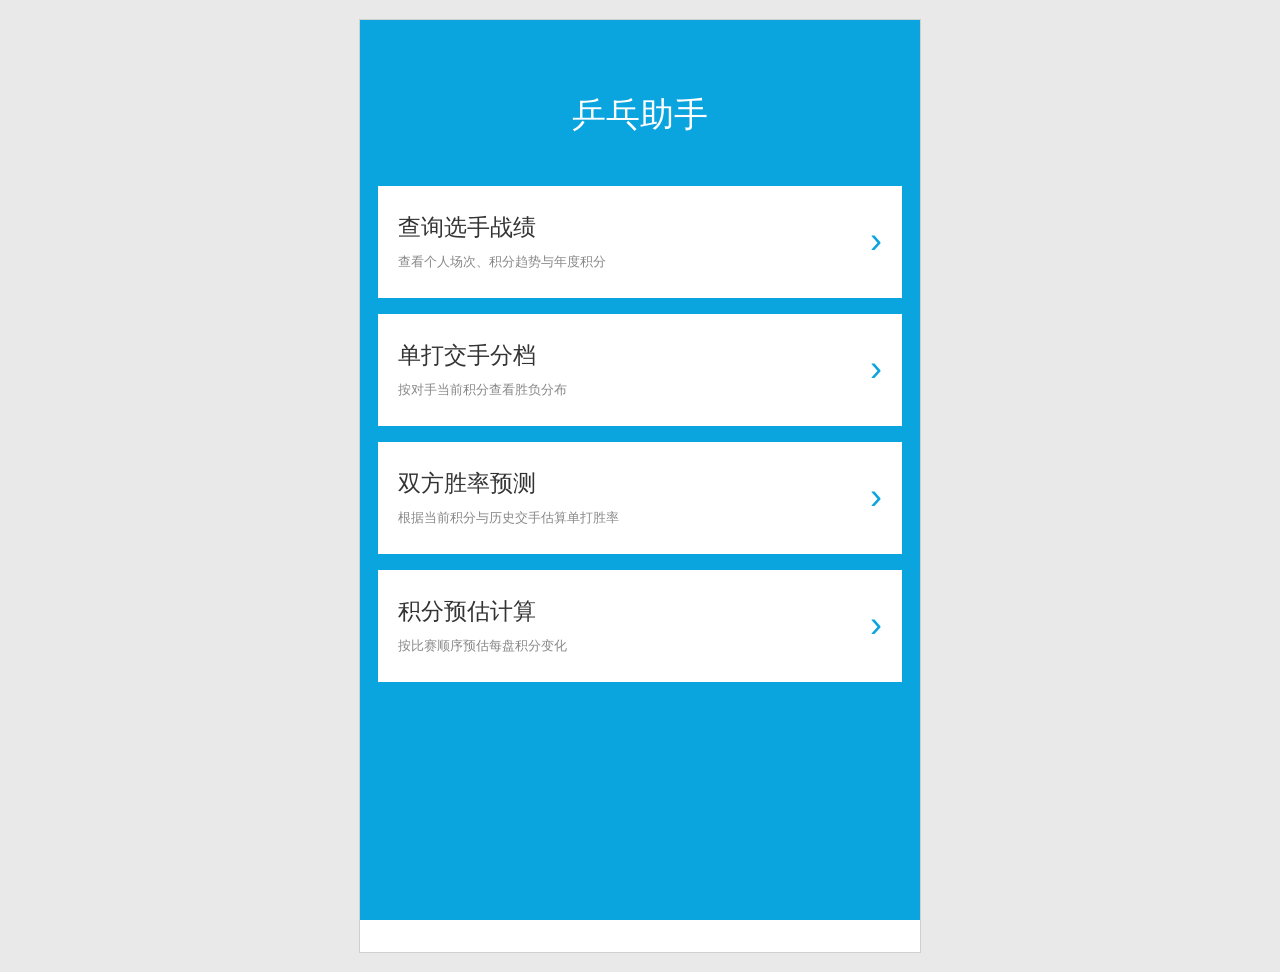
==== index.html @ 344265ad "init" ====
<!doctype html>
<html lang="zh-CN">
  <head>
    <meta charset="UTF-8" />
    <meta name="viewport" content="width=device-width, initial-scale=1.0" />
    <meta name="description" content="乒乓球选手战绩、年度积分与双方胜率查询" />
    <meta name="theme-color" content="#0aa4df" />
    <meta name="format-detection" content="telephone=no" />
    <meta name="mobile-web-app-capable" content="yes" />
    <meta name="apple-mobile-web-app-capable" content="yes" />
    <meta name="apple-mobile-web-app-status-bar-style" content="default" />
    <link rel="manifest" href="./manifest.webmanifest" />
    <title>乒乓助手</title>
    <script type="module" crossorigin src="./assets/index-CXlb_QLP.js"></script>
    <link rel="stylesheet" crossorigin href="./assets/index-BtGD8iwf.css">
  </head>
  <body>
    <div id="app"></div>
  </body>
</html>
---- assets/index-BtGD8iwf.css ----
:root{font-family:Arial,Microsoft YaHei,sans-serif;color:#555;background:#e9e9e9;font-synthesis:none;--blue: #0aa4df;--line: #c9c9c9;--safe-top: env(safe-area-inset-top, 0px);--safe-bottom: env(safe-area-inset-bottom, 0px)}*{box-sizing:border-box}html{-webkit-text-size-adjust:100%}body{margin:0;min-width:320px;min-height:100dvh;background:#e9e9e9}button,input{font:inherit}button{cursor:pointer;touch-action:manipulation}main{width:min(560px,100%);min-height:100dvh;margin:0 auto;padding-bottom:calc(32px + var(--safe-bottom));background:#fff}.hero{padding:calc(18px + var(--safe-top)) 18px 24px;color:#fff;background:var(--blue)}h1{margin:20px 0 26px;font-size:32px;text-align:center}.home-screen{min-height:100dvh;padding:calc(54px + var(--safe-top)) 18px 40px;color:#fff;background:var(--blue)}.home-screen h1{margin:18px 0 48px;font-size:34px}.home-entry{position:relative;width:100%;min-height:112px;margin-bottom:16px;padding:22px 50px 22px 20px;border:0;color:#555;background:#fff;text-align:left}.home-entry strong{display:block;color:#333;font-size:23px}.home-entry span{display:block;margin-top:9px;color:#888;font-size:13px;line-height:1.5}.home-entry i{position:absolute;top:50%;right:20px;color:var(--blue);font-size:36px;font-style:normal;transform:translateY(-52%)}.function-hero{position:relative}.function-hero h1{margin-top:24px}.back-home{position:absolute;top:calc(12px + var(--safe-top));left:10px;min-height:38px;padding:0 8px;border:0;color:#fff;background:transparent;font-size:14px}.versus-hero{padding-bottom:22px;text-align:center}.versus-hero h1{margin-bottom:8px}.versus-hero p{margin:0;font-size:13px}.search{margin-top:0}.search-row{display:grid;grid-template-columns:minmax(0,1fr) 74px}.search input,.search button{min-height:48px;border:0;border-radius:0}.search input{width:100%;min-width:0;padding:0 14px;outline:0;color:#444;background:#fff;font-size:16px}.search button{color:var(--blue);background:#eee;font-weight:700}.search button:disabled,.pager button:disabled{opacity:.5}.error{margin:10px 0 0;padding:8px;color:#9d2d2d;background:#fff;font-size:13px}.candidates,.records,.loading-card,.warning,.candidates-empty{margin:16px 12px 0}.section-head{display:flex;align-items:center;justify-content:space-between;min-height:42px}.section-head h2{margin:0;color:#555;font-size:20px;font-weight:500}.section-head>span{color:#777;font-size:12px}.candidate-grid{border-top:1px solid var(--line)}.candidate{width:100%;min-height:76px;padding:9px 4px;border:0;border-bottom:1px solid var(--line);color:#555;background:#fff;display:grid;grid-template-columns:auto minmax(0,1fr) auto;align-items:center;gap:10px;text-align:left}.candidate:active{background:#f0f0f0}.avatar,.profile-avatar{position:relative;display:grid;place-items:center;overflow:hidden;border-radius:50%;color:#fff;background:#8fd5ef;font-weight:700}.avatar{width:48px;height:48px}.avatar img,.profile-avatar img{position:absolute;top:0;right:0;bottom:0;left:0;width:100%;height:100%;object-fit:cover}.candidate-info{min-width:0;display:grid;gap:3px}.candidate-info strong{overflow:hidden;color:#333;font-size:16px;text-overflow:ellipsis;white-space:nowrap}.candidate-info small{overflow:hidden;color:#888;font-size:11px;text-overflow:ellipsis;white-space:nowrap}.candidate-score{color:var(--blue);font-size:18px;font-weight:700;text-align:right}.candidate-score small{display:block;color:#999;font-size:10px;font-weight:400}.candidate-tip,.warning{padding:10px;color:#8b6914;background:#fff6d8;font-size:12px;line-height:1.6}.versus-selectors{margin:16px 12px 0}.versus-side{margin-bottom:15px;border:1px solid var(--line)}.versus-side-title{min-height:40px;padding:0 11px;border-bottom:1px solid var(--line);display:flex;align-items:center;justify-content:space-between;background:#eee}.versus-side-title b{color:#555;font-size:14px}.versus-side-title button{padding:5px;border:0;color:var(--blue);background:transparent;font-size:12px}.versus-search{padding:11px}.selected-player{min-height:76px;padding:10px 12px;display:flex;align-items:center;gap:12px}.selected-player>span:last-child{min-width:0;display:grid;gap:5px}.selected-player strong{overflow:hidden;color:#333;font-size:18px;text-overflow:ellipsis;white-space:nowrap}.selected-player small{color:#888;font-size:12px}.compact-candidates{max-height:310px;overflow-y:auto;border-top:1px solid var(--line)}.compact-candidates .candidate:last-child{border-bottom:0}.versus-error{margin:0 0 15px}.prediction{margin:16px 12px 0}.prediction-title{display:flex;align-items:center;justify-content:space-between}.prediction-title h2{margin:0;color:#444;font-size:22px;font-weight:500}.prediction-easter-trigger{margin:0;padding:0;border:0;color:#444;background:transparent;font-size:22px;font-weight:500;text-align:left}.prediction-title span{color:#888;font-size:12px}.probability-names{margin-top:20px;display:grid;grid-template-columns:1fr 42px 1fr;align-items:center;text-align:center}.probability-names strong{overflow:hidden;color:#444;font-size:17px;text-overflow:ellipsis;white-space:nowrap}.probability-names b{color:#999;font-size:12px}.probability-values{margin-top:8px;display:flex;justify-content:space-between}.probability-values strong{color:var(--blue);font-size:38px}.probability-values strong:last-child{color:#777}.probability-bar{height:12px;overflow:hidden;background:#999}.probability-bar i{display:block;height:100%;background:var(--blue)}.prediction>h3{margin:27px 0 8px;color:#555;font-size:18px;font-weight:500}.prediction-steps{border-top:1px solid var(--line)}.prediction-steps>div{min-height:43px;padding:7px 5px;border-bottom:1px solid var(--line);display:flex;align-items:center;justify-content:space-between;gap:10px}.prediction-steps span{color:#666;font-size:13px}.prediction-steps b{color:#444;font-size:13px;text-align:right}.prediction-steps .prediction-match-step{align-items:center}.match-ratios{flex:none;display:grid;grid-template-columns:repeat(2,minmax(76px,1fr));gap:6px}.prediction-steps .match-ratios>span{min-width:0;padding:6px 8px;border-left:3px solid var(--blue);display:grid;grid-template-columns:auto 1fr;align-items:center;gap:7px;background:#eef8fc}.prediction-steps .match-ratios small{color:#777;font-size:10px;white-space:nowrap}.prediction-steps .match-ratios b{color:#087fab;font-size:15px;font-variant-numeric:tabular-nums;white-space:nowrap}.prediction-steps .prediction-final{background:#e7f6fc}.prediction-steps .prediction-final span,.prediction-steps .prediction-final b{color:#087fab;font-size:15px}.dragon-prediction-note{margin:0;padding:15px 12px;border:1px solid var(--line);color:#555;background:#f5f5f5;font-size:14px;line-height:1.7}.prediction-formula{margin:12px 0 0;padding:11px 7px;color:#fff;background:var(--blue);text-align:center;font-size:12px;line-height:1.6}.prediction-note{margin:8px 0 0;color:#888;font-size:11px;line-height:1.7}.direct-head{margin-top:25px}.versus-table th:nth-child(1),.versus-table td:nth-child(1){width:10%}.versus-table th:nth-child(2),.versus-table td:nth-child(2){width:22%}.versus-table th:nth-child(3),.versus-table td:nth-child(3){width:22%}.versus-table th:nth-child(4),.versus-table td:nth-child(4){width:15%}.versus-table th:nth-child(5),.versus-table td:nth-child(5){width:31%}.versus-table .winner{color:var(--blue);font-weight:700}.continue-button{width:100%;min-height:44px;margin-top:10px;border:0;color:#fff;background:var(--blue);font-weight:700}.loading-card{display:flex;align-items:center;gap:12px;padding:14px;border:1px solid var(--line);background:#fff}.loading-card p{margin:4px 0 0;color:#888;font-size:12px}.resume-card{margin:14px 12px 0;padding:12px;border:1px solid #efc360;display:flex;align-items:center;justify-content:space-between;gap:12px;background:#fff8df}.resume-card strong{color:#66501b;font-size:14px}.resume-card p{margin:4px 0 0;color:#8a743d;font-size:11px}.resume-card button{flex:none;min-height:40px;padding:0 14px;border:0;color:#fff;background:var(--blue);font-weight:700}.ball{flex:none;width:24px;height:24px;border-radius:50%;background:var(--blue);animation:pulse .8s infinite alternate}@keyframes pulse{to{opacity:.35;transform:scale(.72)}}.summary{color:#fff;background:var(--blue)}.player{padding:26px 16px 18px;text-align:center}.profile-avatar{width:116px;height:116px;margin:0 auto 16px;border:9px solid #fff;font-size:30px}.player h2{margin:0;font-size:32px}.player h2 small{margin-left:7px;font-size:15px;font-weight:500}.player p{margin:5px 0 0;font-size:12px}.score-overview{padding:12px 4px 20px;display:grid;grid-template-columns:repeat(3,1fr)}.score-overview>div,.score-overview>button{min-width:0;min-height:78px;padding:5px;border:0;border-right:1px solid rgba(255,255,255,.85);color:#fff;background:transparent;text-align:center}.score-overview>:last-child{border-right:0}.score-overview span{display:block;font-size:14px;font-weight:700}.score-overview strong{display:block;margin-top:9px;font-size:clamp(30px,9vw,42px);line-height:1}.annual-score i{display:inline-grid;place-items:center;width:18px;height:18px;border-radius:50%;color:var(--blue);background:#fff;font-size:12px;font-style:normal}.scope-bar{padding:10px 14px;border-top:1px solid rgba(255,255,255,.5);display:flex;align-items:center;justify-content:space-between}.scope-bar>span{font-weight:700}.scope-tabs{display:flex;border:1px solid #fff}.scope-tabs button{min-height:34px;padding:0 17px;border:0;color:#fff;background:transparent;font-size:13px}.scope-tabs button.active{color:var(--blue);background:#fff}.stats-head,.stats-row{margin:0 12px;display:grid;grid-template-columns:1.2fr repeat(3,1fr);align-items:center;text-align:center}.stats-head{min-height:34px;border-bottom:1px solid rgba(255,255,255,.55);font-size:12px}.stats-row{min-height:52px;border-bottom:1px solid rgba(255,255,255,.35)}.stats-row strong{text-align:left;font-size:15px}.stats-row b{font-size:22px}.positive,.negative{color:inherit}.score-trend{margin:14px 12px 0;padding:12px 8px 4px;color:#666;background:#fff}.trend-heading{display:flex;align-items:baseline;justify-content:space-between;gap:8px;padding:0 4px 3px}.trend-heading h3{margin:0;overflow:hidden;color:#666;font-size:15px;font-weight:500;text-overflow:ellipsis;white-space:nowrap}.trend-heading span{flex:none;color:#999;font-size:9px}.score-trend svg{display:block;width:100%;height:auto;overflow:visible}.trend-grid line{stroke:#d4d4d4;stroke-width:1}.trend-grid text,.trend-dates text{fill:#777;font-size:8px}.trend-axis,.trend-dates line{stroke:#888;stroke-width:1}.trend-line{fill:none;stroke:#079ddd;stroke-width:2.2;stroke-linecap:round;stroke-linejoin:round}.trend-mark circle{fill:#079ddd}.trend-mark text{fill:#079ddd;font-size:10px}.trend-mark.current text{font-size:11px}.updated-at{margin:0;padding:16px 8px 12px;text-align:center;font-size:12px}.dialog-backdrop{position:fixed;top:0;right:0;bottom:0;left:0;z-index:20;padding:18px;display:grid;place-items:center;background:#0000007a}.annual-dialog{position:relative;width:min(430px,100%);max-height:85dvh;overflow:auto;padding:22px 18px;color:#555;background:#fff}.dialog-close{position:absolute;top:8px;right:10px;width:34px;height:34px;border:0;color:#777;background:transparent;font-size:28px}.annual-dialog h2{margin:0 0 14px;color:#333;font-size:22px}.annual-formula{padding:13px 8px;color:#fff;background:var(--blue);text-align:center;font-size:14px;font-weight:700}.formula-grid{border-top:1px solid var(--line);display:grid;grid-template-columns:1fr auto}.formula-grid span,.formula-grid b,.formula-grid strong{padding:10px 6px;border-bottom:1px solid var(--line)}.formula-grid b,.formula-grid strong{min-width:80px;color:#333;text-align:right}.formula-grid strong{color:var(--blue);font-size:20px}.metric-help{padding:10px 6px;border:0;border-bottom:1px solid var(--line);color:#555;background:transparent;text-align:left}.metric-help i{display:inline-grid;place-items:center;width:18px;height:18px;margin-left:3px;border-radius:50%;color:#fff;background:var(--blue);font-size:12px;font-style:normal;font-weight:700}.dialog-back{margin:-4px 0 12px;padding:4px 0;border:0;color:var(--blue);background:transparent;font-size:13px}.detail-equation{margin:0 0 14px;padding:12px;color:#555;background:#eef8fc;text-align:center;font-size:20px;font-variant-numeric:tabular-nums}.detail-equation strong{color:var(--blue);font-size:26px}.detail-intro{margin:0 0 14px;color:#666;font-size:13px;line-height:1.7}.detail-intro span{display:block}.annual-record-table{margin-top:8px}.annual-record-table th,.annual-record-table td{height:38px}.peak-event-table th:nth-child(1),.peak-event-table td:nth-child(1){width:9%}.peak-event-table th:nth-child(2),.peak-event-table td:nth-child(2){width:17%}.peak-event-table th:nth-child(3),.peak-event-table td:nth-child(3){width:25%}.peak-event-table th:nth-child(4),.peak-event-table td:nth-child(4){width:12%}.peak-event-table th:nth-child(5),.peak-event-table td:nth-child(5){width:14%}.peak-event-table th:nth-child(6),.peak-event-table td:nth-child(6){width:23%}.peak-event-table td small{display:block;color:var(--blue);font-size:9px;font-weight:700}.peak-event-table .peak-score-row{background:#dff4fc}.peak-event-table .peak-score-row td{color:#087fae;font-weight:700}.deduction-axis{width:100%;margin:4px 0 15px;padding:10px 5px 7px;background:#f5f5f5}.deduction-values{display:grid;grid-template-columns:repeat(7,1fr);gap:2px;color:#777;text-align:center;font-size:10px;font-variant-numeric:tabular-nums}.deduction-values span{padding:3px 0;border-radius:10px}.deduction-values span.active{color:#fff;background:var(--blue);font-weight:700}.deduction-track{height:18px;margin:4px 2px 0;border-top:2px solid #888;display:flex;justify-content:space-between}.deduction-track i{width:1px;height:10px;margin-top:-2px;background:#888}.deduction-labels{margin:-5px 0 0;display:flex;justify-content:space-between;color:#666;font-size:9px;font-variant-numeric:tabular-nums}.deduction-axis>small{display:block;margin-top:2px;color:#999;text-align:right;font-size:9px}.annual-note{margin:12px 0 0;color:#777;font-size:12px;line-height:1.7}.records{margin-top:0;padding-top:14px}.calculator-hero,.tier-hero{text-align:center}.tier-hero p{margin:0 0 14px;font-size:13px}.tier-profile{margin:14px 12px 0;padding:10px;display:flex;align-items:center;justify-content:space-between;gap:10px;background:#fff;border:1px solid var(--line)}.tier-profile .selected-player{flex:1;min-width:0}.tier-profile>button{padding:8px 10px;border:0;color:var(--blue);background:transparent;font-weight:700}.tier-loading{margin-top:12px}.tier-error{margin:12px}.tier-results{margin:14px 12px 0}.tier-toolbar{padding:10px 12px;display:flex;align-items:center;justify-content:space-between;color:#666;background:#fff;border:1px solid var(--line);font-size:12px}.tier-toolbar button{min-height:36px;padding:0 14px;border:0;color:#fff;background:var(--blue);font-weight:700}.tier-toolbar button:disabled{opacity:.5}.tier-legend{padding:9px 0;display:flex;gap:6px;color:#666;font-size:10px}.tier-legend span{padding:4px 7px;border-radius:2px}.tier-legend .red,.tier-opponent.red{color:#9c0006;background:#f4cccc}.tier-legend .yellow,.tier-opponent.yellow{color:#7f6000;background:#fff2cc}.tier-legend .green,.tier-opponent.green{color:#274e13;background:#d9ead3}.tier-band{margin-bottom:8px;border:1px solid var(--line);background:#fff}.tier-band-title{min-height:36px;padding:0 10px;display:flex;align-items:center;justify-content:space-between;color:#fff;background:#1f4e78;font-size:12px}.tier-band-title span{opacity:.8;font-size:10px}.tier-opponents{padding:6px;display:grid;grid-template-columns:repeat(3,minmax(0,1fr));gap:4px}.tier-opponent{min-width:0;padding:7px 2px;overflow:hidden;font-size:clamp(8px,2.25vw,10px);letter-spacing:-.2px;text-align:center;text-overflow:ellipsis;white-space:nowrap}.tier-opponent b{margin-left:2px}.tier-empty{padding:10px;color:#bbb;text-align:center}.calculator-hero h1{margin-bottom:8px}.calculator-hero p{margin:0;font-size:13px}.calculator-form{margin:16px 12px 0}.calculator-inputs{display:grid;grid-template-columns:108px minmax(0,1fr);gap:10px;align-items:start}.calculator-self,.calculator-opponents{border:1px solid var(--line);background:#fff}.calculator-self{display:grid}.calculator-self span,.calculator-list-head{min-height:40px;padding:0 9px;display:flex;align-items:center;color:#666;background:#ddd;font-size:12px;font-weight:700}.calculator-self input{width:100%;min-width:0;height:48px;padding:0 8px;border:0;color:#555;background:#fff;font-size:14px;text-align:center;outline:none}.calculator-list-head{justify-content:space-between;gap:6px}.calculator-list-head button{padding:5px 0;border:0;color:var(--blue);background:transparent;font-size:11px;font-weight:700;white-space:nowrap}.calculator-opponent-row{min-width:0;padding:6px;border-top:1px solid var(--line);display:grid;grid-template-columns:18px minmax(0,1fr) 68px 24px;gap:4px;align-items:center}.calculator-opponent-row>b{color:#888;font-size:11px;text-align:center}.calculator-opponent-row>input{width:100%;min-width:0;height:36px;padding:0 5px;border:1px solid var(--line);color:#555;font-size:12px;outline:none}.calculator-self input:focus,.calculator-opponent-row>input:focus{border-color:var(--blue);box-shadow:inset 0 0 0 1px var(--blue)}.outcome-tabs{height:36px;border:1px solid var(--blue);display:grid;grid-template-columns:1fr 1fr}.outcome-tabs button{padding:0;border:0;color:var(--blue);background:#fff;font-size:11px}.outcome-tabs button+button{border-left:1px solid var(--blue)}.outcome-tabs button.active{color:#fff;background:var(--blue);font-weight:700}.calculator-remove{width:24px;height:36px;padding:0;border:0;color:#999;background:transparent;font-size:20px}.calculator-remove:disabled{color:#ddd}.calculator-tip{margin:10px 2px 0;color:#888;font-size:11px;line-height:1.6}.calculator-error{margin:8px 0 0}.calculator-submit{width:100%;min-height:44px;margin-top:12px;border:0;color:#fff;background:var(--blue);font-size:14px;font-weight:700}.calculator-results{margin-top:18px}.calculator-table th:nth-child(1),.calculator-table td:nth-child(1){width:10%}.calculator-table th:nth-child(2),.calculator-table td:nth-child(2){width:16%}.calculator-table th:nth-child(3),.calculator-table td:nth-child(3){width:20%}.calculator-table th:nth-child(4),.calculator-table td:nth-child(4){width:14%}.calculator-table th:nth-child(5),.calculator-table td:nth-child(5){width:17%}.calculator-table th:nth-child(6),.calculator-table td:nth-child(6){width:23%}.table-wrap{overflow:hidden;border:1px solid var(--line);background:#fff}table{width:100%;min-width:0;border-collapse:collapse;table-layout:fixed}thead{color:#666;background:#ddd}th,td{height:40px;padding:5px 2px;border-right:1px solid var(--line);border-bottom:1px solid var(--line);overflow:hidden;text-align:center;text-overflow:ellipsis;white-space:nowrap}th{height:36px;font-size:11px}td{color:#666;font-size:10px}th:last-child,td:last-child{border-right:0}tbody tr:last-child td{border-bottom:0}th:nth-child(1),td:nth-child(1){width:9%}th:nth-child(2),td:nth-child(2){width:17%}th:nth-child(3),td:nth-child(3){width:25%}th:nth-child(4),td:nth-child(4){width:11%}th:nth-child(5),td:nth-child(5){width:12%}th:nth-child(6),td:nth-child(6){width:26%}.score{color:#555;font-size:12px}.empty{padding:45px 15px;border:1px solid var(--line);color:#888;background:#fff;text-align:center;font-size:13px}.pager{position:sticky;bottom:calc(8px + var(--safe-bottom));margin-top:10px;padding:6px;display:grid;grid-template-columns:1fr auto 1fr;align-items:center;gap:8px;background:#eee}.pager button{min-height:40px;border:0;color:#fff;background:var(--blue);font-weight:700}.pager span{color:#777;font-size:11px;text-align:center}@media(min-width:760px){main{margin-block:20px;box-shadow:0 0 0 1px #d0d0d0}}@media(max-width:370px){.search-row{grid-template-columns:1fr 66px}.score-overview span{font-size:12px}.score-overview strong{font-size:29px}.calculator-inputs{grid-template-columns:1fr}.calculator-self{grid-template-columns:94px 1fr}.calculator-self span{justify-content:center}}@media(prefers-reduced-motion:reduce){*,*:before,*:after{animation-duration:.01ms!important;animation-iteration-count:1!important;scroll-behavior:auto!important}}
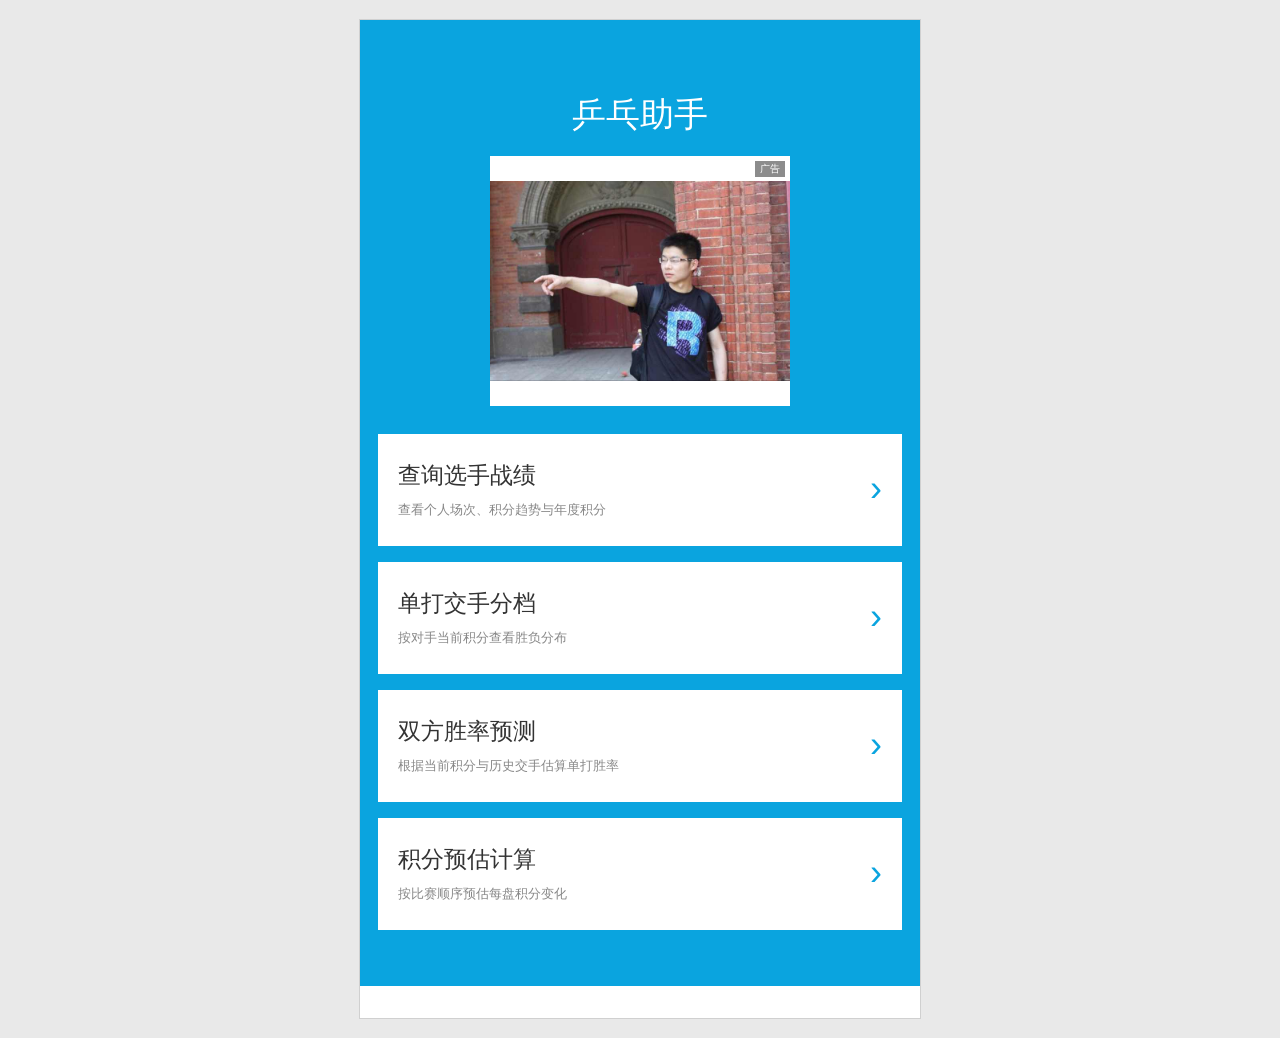
==== commit 947794e8: "init img" ====
--- a/index.html
+++ b/index.html
@@ -10,9 +10,9 @@
     <meta name="apple-mobile-web-app-capable" content="yes" />
     <meta name="apple-mobile-web-app-status-bar-style" content="default" />
     <link rel="manifest" href="./manifest.webmanifest" />
-    <title>乒乓助手</title>
-    <script type="module" crossorigin src="./assets/index-CXlb_QLP.js"></script>
-    <link rel="stylesheet" crossorigin href="./assets/index-BtGD8iwf.css">
+    <title>球酒久欢乐乒乓</title>
+    <script type="module" crossorigin src="./assets/index-DW9D39Ga.js"></script>
+    <link rel="stylesheet" crossorigin href="./assets/index-CWTFJT1y.css">
   </head>
   <body>
     <div id="app"></div>
--- a/assets/index-CWTFJT1y.css
+++ b/assets/index-CWTFJT1y.css
@@ -0,0 +1 @@
+:root{font-family:Arial,Microsoft YaHei,sans-serif;color:#555;background:#e9e9e9;font-synthesis:none;--blue: #0aa4df;--line: #c9c9c9;--safe-top: env(safe-area-inset-top, 0px);--safe-bottom: env(safe-area-inset-bottom, 0px)}*{box-sizing:border-box}html{-webkit-text-size-adjust:100%}body{margin:0;min-width:320px;min-height:100dvh;background:#e9e9e9}button,input{font:inherit}button{cursor:pointer;touch-action:manipulation}main{width:min(560px,100%);min-height:100dvh;margin:0 auto;padding-bottom:calc(32px + var(--safe-bottom));background:#fff}.hero{padding:calc(18px + var(--safe-top)) 18px 24px;color:#fff;background:var(--blue)}h1{margin:20px 0 26px;font-size:32px;text-align:center}.home-screen{min-height:100dvh;padding:calc(54px + var(--safe-top)) 18px 40px;color:#fff;background:var(--blue)}.home-screen h1{margin:18px 0;font-size:34px}.home-ad{position:relative;width:min(300px,100%);height:250px;margin:0 auto 28px;overflow:hidden;display:grid;place-items:center;background:#fff}.home-ad img{display:block;max-width:100%;max-height:100%;object-fit:contain}.home-ad>span{position:absolute;top:5px;right:5px;z-index:1;padding:2px 5px;color:#fff;background:#00000073;font-size:10px;line-height:1.2}.home-entry{position:relative;width:100%;min-height:112px;margin-bottom:16px;padding:22px 50px 22px 20px;border:0;color:#555;background:#fff;text-align:left}.home-entry strong{display:block;color:#333;font-size:23px}.home-entry span{display:block;margin-top:9px;color:#888;font-size:13px;line-height:1.5}.home-entry i{position:absolute;top:50%;right:20px;color:var(--blue);font-size:36px;font-style:normal;transform:translateY(-52%)}.function-hero{position:relative}.function-hero h1{margin-top:24px}.back-home{position:absolute;top:calc(12px + var(--safe-top));left:10px;min-height:38px;padding:0 8px;border:0;color:#fff;background:transparent;font-size:14px}.versus-hero{padding-bottom:22px;text-align:center}.versus-hero h1{margin-bottom:8px}.versus-hero p{margin:0;font-size:13px}.search{margin-top:0}.search-row{display:grid;grid-template-columns:minmax(0,1fr) 74px}.search input,.search button{min-height:48px;border:0;border-radius:0}.search input{width:100%;min-width:0;padding:0 14px;outline:0;color:#444;background:#fff;font-size:16px}.search button{color:var(--blue);background:#eee;font-weight:700}.search button:disabled,.pager button:disabled{opacity:.5}.error{margin:10px 0 0;padding:8px;color:#9d2d2d;background:#fff;font-size:13px}.candidates,.records,.loading-card,.warning,.candidates-empty{margin:16px 12px 0}.section-head{display:flex;align-items:center;justify-content:space-between;min-height:42px}.section-head h2{margin:0;color:#555;font-size:20px;font-weight:500}.section-head>span{color:#777;font-size:12px}.candidate-grid{border-top:1px solid var(--line)}.candidate{width:100%;min-height:76px;padding:9px 4px;border:0;border-bottom:1px solid var(--line);color:#555;background:#fff;display:grid;grid-template-columns:auto minmax(0,1fr) auto;align-items:center;gap:10px;text-align:left}.candidate:active{background:#f0f0f0}.avatar,.profile-avatar{position:relative;display:grid;place-items:center;overflow:hidden;border-radius:50%;color:#fff;background:#8fd5ef;font-weight:700}.avatar{width:48px;height:48px}.avatar img,.profile-avatar img{position:absolute;top:0;right:0;bottom:0;left:0;width:100%;height:100%;object-fit:cover}.candidate-info{min-width:0;display:grid;gap:3px}.candidate-info strong{overflow:hidden;color:#333;font-size:16px;text-overflow:ellipsis;white-space:nowrap}.candidate-info small{overflow:hidden;color:#888;font-size:11px;text-overflow:ellipsis;white-space:nowrap}.candidate-score{color:var(--blue);font-size:18px;font-weight:700;text-align:right}.candidate-score small{display:block;color:#999;font-size:10px;font-weight:400}.candidate-tip,.warning{padding:10px;color:#8b6914;background:#fff6d8;font-size:12px;line-height:1.6}.versus-selectors{margin:16px 12px 0}.versus-side{margin-bottom:15px;border:1px solid var(--line)}.versus-side-title{min-height:40px;padding:0 11px;border-bottom:1px solid var(--line);display:flex;align-items:center;justify-content:space-between;background:#eee}.versus-side-title b{color:#555;font-size:14px}.versus-side-title button{padding:5px;border:0;color:var(--blue);background:transparent;font-size:12px}.versus-search{padding:11px}.selected-player{min-height:76px;padding:10px 12px;display:flex;align-items:center;gap:12px}.selected-player>span:last-child{min-width:0;display:grid;gap:5px}.selected-player strong{overflow:hidden;color:#333;font-size:18px;text-overflow:ellipsis;white-space:nowrap}.selected-player small{color:#888;font-size:12px}.compact-candidates{max-height:310px;overflow-y:auto;border-top:1px solid var(--line)}.compact-candidates .candidate:last-child{border-bottom:0}.versus-error{margin:0 0 15px}.prediction{margin:16px 12px 0}.prediction-title{display:flex;align-items:center;justify-content:space-between}.prediction-title h2{margin:0;color:#444;font-size:22px;font-weight:500}.prediction-easter-trigger{margin:0;padding:0;border:0;color:#444;background:transparent;font-size:22px;font-weight:500;text-align:left}.prediction-title span{color:#888;font-size:12px}.probability-names{margin-top:20px;display:grid;grid-template-columns:1fr 42px 1fr;align-items:center;text-align:center}.probability-names strong{overflow:hidden;color:#444;font-size:17px;text-overflow:ellipsis;white-space:nowrap}.probability-names b{color:#999;font-size:12px}.probability-values{margin-top:8px;display:flex;justify-content:space-between}.probability-values strong{color:var(--blue);font-size:38px}.probability-values strong:last-child{color:#777}.probability-bar{height:12px;overflow:hidden;background:#999}.probability-bar i{display:block;height:100%;background:var(--blue)}.prediction>h3{margin:27px 0 8px;color:#555;font-size:18px;font-weight:500}.prediction-steps{border-top:1px solid var(--line)}.prediction-steps>div{min-height:43px;padding:7px 5px;border-bottom:1px solid var(--line);display:flex;align-items:center;justify-content:space-between;gap:10px}.prediction-steps span{color:#666;font-size:13px}.prediction-steps b{color:#444;font-size:13px;text-align:right}.prediction-steps .prediction-match-step{align-items:center}.match-ratios{flex:none;display:grid;grid-template-columns:repeat(2,minmax(76px,1fr));gap:6px}.prediction-steps .match-ratios>span{min-width:0;padding:6px 8px;border-left:3px solid var(--blue);display:grid;grid-template-columns:auto 1fr;align-items:center;gap:7px;background:#eef8fc}.prediction-steps .match-ratios small{color:#777;font-size:10px;white-space:nowrap}.prediction-steps .match-ratios b{color:#087fab;font-size:15px;font-variant-numeric:tabular-nums;white-space:nowrap}.prediction-steps .prediction-final{background:#e7f6fc}.prediction-steps .prediction-final span,.prediction-steps .prediction-final b{color:#087fab;font-size:15px}.dragon-prediction-note{margin:0;padding:15px 12px;border:1px solid var(--line);color:#555;background:#f5f5f5;font-size:14px;line-height:1.7}.prediction-formula{margin:12px 0 0;padding:11px 7px;color:#fff;background:var(--blue);text-align:center;font-size:12px;line-height:1.6}.prediction-note{margin:8px 0 0;color:#888;font-size:11px;line-height:1.7}.direct-head{margin-top:25px}.versus-table th:nth-child(1),.versus-table td:nth-child(1){width:10%}.versus-table th:nth-child(2),.versus-table td:nth-child(2){width:22%}.versus-table th:nth-child(3),.versus-table td:nth-child(3){width:22%}.versus-table th:nth-child(4),.versus-table td:nth-child(4){width:15%}.versus-table th:nth-child(5),.versus-table td:nth-child(5){width:31%}.versus-table .winner{color:var(--blue);font-weight:700}.continue-button{width:100%;min-height:44px;margin-top:10px;border:0;color:#fff;background:var(--blue);font-weight:700}.loading-card{display:flex;align-items:center;gap:12px;padding:14px;border:1px solid var(--line);background:#fff}.loading-card p{margin:4px 0 0;color:#888;font-size:12px}.resume-card{margin:14px 12px 0;padding:12px;border:1px solid #efc360;display:flex;align-items:center;justify-content:space-between;gap:12px;background:#fff8df}.resume-card strong{color:#66501b;font-size:14px}.resume-card p{margin:4px 0 0;color:#8a743d;font-size:11px}.resume-card button{flex:none;min-height:40px;padding:0 14px;border:0;color:#fff;background:var(--blue);font-weight:700}.ball{flex:none;width:24px;height:24px;border-radius:50%;background:var(--blue);animation:pulse .8s infinite alternate}@keyframes pulse{to{opacity:.35;transform:scale(.72)}}.summary{color:#fff;background:var(--blue)}.player{padding:26px 16px 18px;text-align:center}.profile-avatar{width:116px;height:116px;margin:0 auto 16px;border:9px solid #fff;font-size:30px}.player h2{margin:0;font-size:32px}.player h2 small{margin-left:7px;font-size:15px;font-weight:500}.player p{margin:5px 0 0;font-size:12px}.score-overview{padding:12px 4px 20px;display:grid;grid-template-columns:repeat(3,1fr)}.score-overview>div,.score-overview>button{min-width:0;min-height:78px;padding:5px;border:0;border-right:1px solid rgba(255,255,255,.85);color:#fff;background:transparent;text-align:center}.score-overview>:last-child{border-right:0}.score-overview span{display:block;font-size:14px;font-weight:700}.score-overview strong{display:block;margin-top:9px;font-size:clamp(30px,9vw,42px);line-height:1}.annual-score i{display:inline-grid;place-items:center;width:18px;height:18px;border-radius:50%;color:var(--blue);background:#fff;font-size:12px;font-style:normal}.scope-bar{padding:10px 14px;border-top:1px solid rgba(255,255,255,.5);display:flex;align-items:center;justify-content:space-between}.scope-bar>span{font-weight:700}.scope-tabs{display:flex;border:1px solid #fff}.scope-tabs button{min-height:34px;padding:0 17px;border:0;color:#fff;background:transparent;font-size:13px}.scope-tabs button.active{color:var(--blue);background:#fff}.stats-head,.stats-row{margin:0 12px;display:grid;grid-template-columns:1.2fr repeat(3,1fr);align-items:center;text-align:center}.stats-head{min-height:34px;border-bottom:1px solid rgba(255,255,255,.55);font-size:12px}.stats-row{min-height:52px;border-bottom:1px solid rgba(255,255,255,.35)}.stats-row strong{text-align:left;font-size:15px}.stats-row b{font-size:22px}.positive,.negative{color:inherit}.score-trend{margin:14px 12px 0;padding:12px 8px 4px;color:#666;background:#fff}.trend-heading{display:flex;align-items:baseline;justify-content:space-between;gap:8px;padding:0 4px 3px}.trend-heading h3{margin:0;overflow:hidden;color:#666;font-size:15px;font-weight:500;text-overflow:ellipsis;white-space:nowrap}.trend-heading span{flex:none;color:#999;font-size:9px}.score-trend svg{display:block;width:100%;height:auto;overflow:visible}.trend-grid line{stroke:#d4d4d4;stroke-width:1}.trend-grid text,.trend-dates text{fill:#777;font-size:8px}.trend-axis,.trend-dates line{stroke:#888;stroke-width:1}.trend-line{fill:none;stroke:#079ddd;stroke-width:2.2;stroke-linecap:round;stroke-linejoin:round}.trend-mark circle{fill:#079ddd}.trend-mark text{fill:#079ddd;font-size:10px}.trend-mark.current text{font-size:11px}.updated-at{margin:0;padding:16px 8px 12px;text-align:center;font-size:12px}.dialog-backdrop{position:fixed;top:0;right:0;bottom:0;left:0;z-index:20;padding:18px;display:grid;place-items:center;background:#0000007a}.annual-dialog{position:relative;width:min(430px,100%);max-height:85dvh;overflow:auto;padding:22px 18px;color:#555;background:#fff}.dialog-close{position:absolute;top:8px;right:10px;width:34px;height:34px;border:0;color:#777;background:transparent;font-size:28px}.annual-dialog h2{margin:0 0 14px;color:#333;font-size:22px}.annual-formula{padding:13px 8px;color:#fff;background:var(--blue);text-align:center;font-size:14px;font-weight:700}.formula-grid{border-top:1px solid var(--line);display:grid;grid-template-columns:1fr auto}.formula-grid span,.formula-grid b,.formula-grid strong{padding:10px 6px;border-bottom:1px solid var(--line)}.formula-grid b,.formula-grid strong{min-width:80px;color:#333;text-align:right}.formula-grid strong{color:var(--blue);font-size:20px}.metric-help{padding:10px 6px;border:0;border-bottom:1px solid var(--line);color:#555;background:transparent;text-align:left}.metric-help i{display:inline-grid;place-items:center;width:18px;height:18px;margin-left:3px;border-radius:50%;color:#fff;background:var(--blue);font-size:12px;font-style:normal;font-weight:700}.dialog-back{margin:-4px 0 12px;padding:4px 0;border:0;color:var(--blue);background:transparent;font-size:13px}.detail-equation{margin:0 0 14px;padding:12px;color:#555;background:#eef8fc;text-align:center;font-size:20px;font-variant-numeric:tabular-nums}.detail-equation strong{color:var(--blue);font-size:26px}.detail-intro{margin:0 0 14px;color:#666;font-size:13px;line-height:1.7}.detail-intro span{display:block}.annual-record-table{margin-top:8px}.annual-record-table th,.annual-record-table td{height:38px}.peak-event-table th:nth-child(1),.peak-event-table td:nth-child(1){width:9%}.peak-event-table th:nth-child(2),.peak-event-table td:nth-child(2){width:17%}.peak-event-table th:nth-child(3),.peak-event-table td:nth-child(3){width:25%}.peak-event-table th:nth-child(4),.peak-event-table td:nth-child(4){width:12%}.peak-event-table th:nth-child(5),.peak-event-table td:nth-child(5){width:14%}.peak-event-table th:nth-child(6),.peak-event-table td:nth-child(6){width:23%}.peak-event-table td small{display:block;color:var(--blue);font-size:9px;font-weight:700}.peak-event-table .peak-score-row{background:#dff4fc}.peak-event-table .peak-score-row td{color:#087fae;font-weight:700}.deduction-axis{width:100%;margin:4px 0 15px;padding:10px 5px 7px;background:#f5f5f5}.deduction-values{display:grid;grid-template-columns:repeat(7,1fr);gap:2px;color:#777;text-align:center;font-size:10px;font-variant-numeric:tabular-nums}.deduction-values span{padding:3px 0;border-radius:10px}.deduction-values span.active{color:#fff;background:var(--blue);font-weight:700}.deduction-track{height:18px;margin:4px 2px 0;border-top:2px solid #888;display:flex;justify-content:space-between}.deduction-track i{width:1px;height:10px;margin-top:-2px;background:#888}.deduction-labels{margin:-5px 0 0;display:flex;justify-content:space-between;color:#666;font-size:9px;font-variant-numeric:tabular-nums}.deduction-axis>small{display:block;margin-top:2px;color:#999;text-align:right;font-size:9px}.annual-note{margin:12px 0 0;color:#777;font-size:12px;line-height:1.7}.records{margin-top:0;padding-top:14px}.calculator-hero,.tier-hero{text-align:center}.tier-hero p{margin:0 0 14px;font-size:13px}.tier-profile{margin:14px 12px 0;padding:10px;display:flex;align-items:center;justify-content:space-between;gap:10px;background:#fff;border:1px solid var(--line)}.tier-profile .selected-player{flex:1;min-width:0}.tier-profile>button{padding:8px 10px;border:0;color:var(--blue);background:transparent;font-weight:700}.tier-loading{margin-top:12px}.tier-error{margin:12px}.tier-results{margin:14px 12px 0}.tier-toolbar{padding:10px 12px;display:flex;align-items:center;justify-content:space-between;color:#666;background:#fff;border:1px solid var(--line);font-size:12px}.tier-toolbar button{min-height:36px;padding:0 14px;border:0;color:#fff;background:var(--blue);font-weight:700}.tier-toolbar button:disabled{opacity:.5}.tier-legend{padding:9px 0;display:flex;gap:6px;color:#666;font-size:10px}.tier-legend span{padding:4px 7px;border-radius:2px}.tier-legend .red,.tier-opponent.red{color:#9c0006;background:#f4cccc}.tier-legend .yellow,.tier-opponent.yellow{color:#7f6000;background:#fff2cc}.tier-legend .green,.tier-opponent.green{color:#274e13;background:#d9ead3}.tier-band{margin-bottom:8px;border:1px solid var(--line);background:#fff}.tier-band-title{min-height:36px;padding:0 10px;display:flex;align-items:center;justify-content:space-between;color:#fff;background:#1f4e78;font-size:12px}.tier-band-title span{opacity:.8;font-size:10px}.tier-opponents{padding:6px;display:grid;grid-template-columns:repeat(3,minmax(0,1fr));gap:4px}.tier-opponent{min-width:0;padding:7px 2px;overflow:hidden;font-size:clamp(8px,2.25vw,10px);letter-spacing:-.2px;text-align:center;text-overflow:ellipsis;white-space:nowrap}.tier-opponent b{margin-left:2px}.tier-empty{padding:10px;color:#bbb;text-align:center}.calculator-hero h1{margin-bottom:8px}.calculator-hero p{margin:0;font-size:13px}.calculator-form{margin:16px 12px 0}.calculator-inputs{display:grid;grid-template-columns:108px minmax(0,1fr);gap:10px;align-items:start}.calculator-self,.calculator-opponents{border:1px solid var(--line);background:#fff}.calculator-self{display:grid}.calculator-self span,.calculator-list-head{min-height:40px;padding:0 9px;display:flex;align-items:center;color:#666;background:#ddd;font-size:12px;font-weight:700}.calculator-self input{width:100%;min-width:0;height:48px;padding:0 8px;border:0;color:#555;background:#fff;font-size:14px;text-align:center;outline:none}.calculator-list-head{justify-content:space-between;gap:6px}.calculator-list-head button{padding:5px 0;border:0;color:var(--blue);background:transparent;font-size:11px;font-weight:700;white-space:nowrap}.calculator-opponent-row{min-width:0;padding:6px;border-top:1px solid var(--line);display:grid;grid-template-columns:18px minmax(0,1fr) 68px 24px;gap:4px;align-items:center}.calculator-opponent-row>b{color:#888;font-size:11px;text-align:center}.calculator-opponent-row>input{width:100%;min-width:0;height:36px;padding:0 5px;border:1px solid var(--line);color:#555;font-size:12px;outline:none}.calculator-self input:focus,.calculator-opponent-row>input:focus{border-color:var(--blue);box-shadow:inset 0 0 0 1px var(--blue)}.outcome-tabs{height:36px;border:1px solid var(--blue);display:grid;grid-template-columns:1fr 1fr}.outcome-tabs button{padding:0;border:0;color:var(--blue);background:#fff;font-size:11px}.outcome-tabs button+button{border-left:1px solid var(--blue)}.outcome-tabs button.active{color:#fff;background:var(--blue);font-weight:700}.calculator-remove{width:24px;height:36px;padding:0;border:0;color:#999;background:transparent;font-size:20px}.calculator-remove:disabled{color:#ddd}.calculator-tip{margin:10px 2px 0;color:#888;font-size:11px;line-height:1.6}.calculator-error{margin:8px 0 0}.calculator-submit{width:100%;min-height:44px;margin-top:12px;border:0;color:#fff;background:var(--blue);font-size:14px;font-weight:700}.calculator-results{margin-top:18px}.calculator-table th:nth-child(1),.calculator-table td:nth-child(1){width:10%}.calculator-table th:nth-child(2),.calculator-table td:nth-child(2){width:16%}.calculator-table th:nth-child(3),.calculator-table td:nth-child(3){width:20%}.calculator-table th:nth-child(4),.calculator-table td:nth-child(4){width:14%}.calculator-table th:nth-child(5),.calculator-table td:nth-child(5){width:17%}.calculator-table th:nth-child(6),.calculator-table td:nth-child(6){width:23%}.table-wrap{overflow:hidden;border:1px solid var(--line);background:#fff}table{width:100%;min-width:0;border-collapse:collapse;table-layout:fixed}thead{color:#666;background:#ddd}th,td{height:40px;padding:5px 2px;border-right:1px solid var(--line);border-bottom:1px solid var(--line);overflow:hidden;text-align:center;text-overflow:ellipsis;white-space:nowrap}th{height:36px;font-size:11px}td{color:#666;font-size:10px}th:last-child,td:last-child{border-right:0}tbody tr:last-child td{border-bottom:0}th:nth-child(1),td:nth-child(1){width:9%}th:nth-child(2),td:nth-child(2){width:17%}th:nth-child(3),td:nth-child(3){width:25%}th:nth-child(4),td:nth-child(4){width:11%}th:nth-child(5),td:nth-child(5){width:12%}th:nth-child(6),td:nth-child(6){width:26%}.score{color:#555;font-size:12px}.empty{padding:45px 15px;border:1px solid var(--line);color:#888;background:#fff;text-align:center;font-size:13px}.pager{position:sticky;bottom:calc(8px + var(--safe-bottom));margin-top:10px;padding:6px;display:grid;grid-template-columns:1fr auto 1fr;align-items:center;gap:8px;background:#eee}.pager button{min-height:40px;border:0;color:#fff;background:var(--blue);font-weight:700}.pager span{color:#777;font-size:11px;text-align:center}@media(min-width:760px){main{margin-block:20px;box-shadow:0 0 0 1px #d0d0d0}}@media(max-width:370px){.search-row{grid-template-columns:1fr 66px}.score-overview span{font-size:12px}.score-overview strong{font-size:29px}.calculator-inputs{grid-template-columns:1fr}.calculator-self{grid-template-columns:94px 1fr}.calculator-self span{justify-content:center}}@media(prefers-reduced-motion:reduce){*,*:before,*:after{animation-duration:.01ms!important;animation-iteration-count:1!important;scroll-behavior:auto!important}}
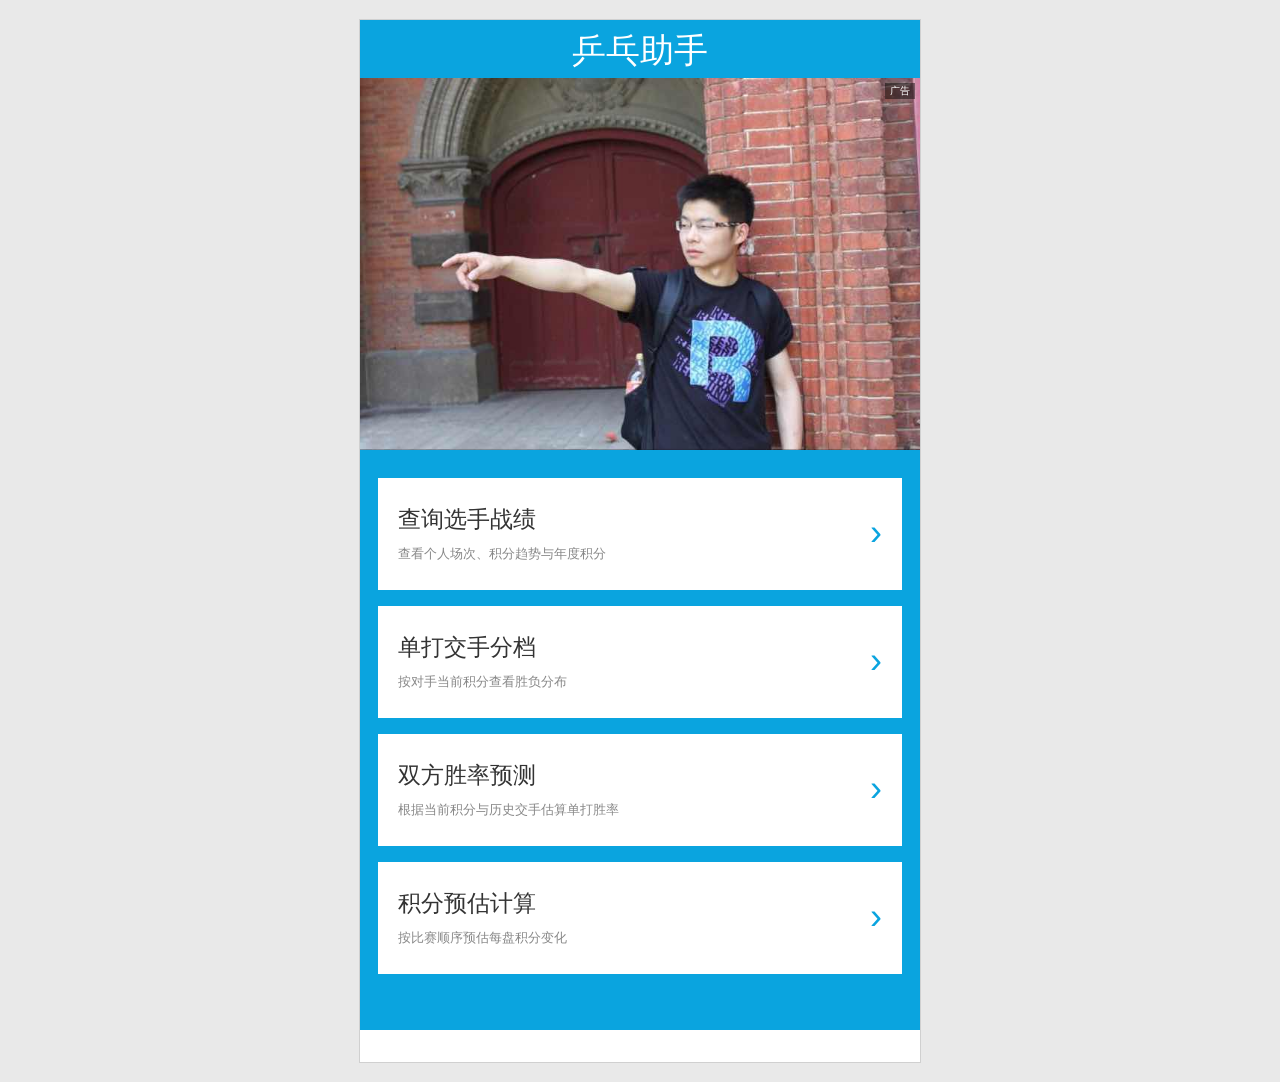
==== commit 4708a91a: "bug fix" ====
--- a/index.html
+++ b/index.html
@@ -11,8 +11,8 @@
     <meta name="apple-mobile-web-app-status-bar-style" content="default" />
     <link rel="manifest" href="./manifest.webmanifest" />
     <title>球酒久欢乐乒乓</title>
-    <script type="module" crossorigin src="./assets/index-DW9D39Ga.js"></script>
-    <link rel="stylesheet" crossorigin href="./assets/index-CWTFJT1y.css">
+    <script type="module" crossorigin src="./assets/index-D0Z7Vu3z.js"></script>
+    <link rel="stylesheet" crossorigin href="./assets/index-ByPTl46Y.css">
   </head>
   <body>
     <div id="app"></div>
--- a/assets/index-ByPTl46Y.css
+++ b/assets/index-ByPTl46Y.css
@@ -0,0 +1 @@
+:root{font-family:Arial,Microsoft YaHei,sans-serif;color:#555;background:#e9e9e9;font-synthesis:none;--blue: #0aa4df;--line: #c9c9c9;--safe-top: env(safe-area-inset-top, 0px);--safe-bottom: env(safe-area-inset-bottom, 0px)}*{box-sizing:border-box}html{-webkit-text-size-adjust:100%}body{margin:0;min-width:320px;min-height:100dvh;background:#e9e9e9}button,input{font:inherit}button{cursor:pointer;touch-action:manipulation}main{width:min(560px,100%);min-height:100dvh;margin:0 auto;padding-bottom:calc(32px + var(--safe-bottom));background:#fff}.hero{padding:calc(18px + var(--safe-top)) 18px 24px;color:#fff;background:var(--blue)}h1{margin:20px 0 26px;font-size:32px;text-align:center}.home-screen{min-height:100dvh;padding:calc(4px + var(--safe-top)) 18px 40px;color:#fff;background:var(--blue)}.home-screen h1{margin:4px 0;font-size:34px}.home-ad{position:relative;width:calc(100% + 36px);margin:0 0 28px -18px;overflow:hidden;background:#fff}.home-ad img{display:block;width:100%;height:auto}.home-ad>span{position:absolute;top:5px;right:5px;z-index:1;padding:2px 5px;color:#fff;background:#00000073;font-size:10px;line-height:1.2}.home-entry{position:relative;width:100%;min-height:112px;margin-bottom:16px;padding:22px 50px 22px 20px;border:0;color:#555;background:#fff;text-align:left}.home-entry strong{display:block;color:#333;font-size:23px}.home-entry span{display:block;margin-top:9px;color:#888;font-size:13px;line-height:1.5}.home-entry i{position:absolute;top:50%;right:20px;color:var(--blue);font-size:36px;font-style:normal;transform:translateY(-52%)}.function-hero{position:relative}.function-hero h1{margin-top:24px}.back-home{position:absolute;top:calc(12px + var(--safe-top));left:10px;min-height:38px;padding:0 8px;border:0;color:#fff;background:transparent;font-size:14px}.versus-hero{padding-bottom:22px;text-align:center}.versus-hero h1{margin-bottom:8px}.versus-hero p{margin:0;font-size:13px}.search{margin-top:0}.search-row{display:grid;grid-template-columns:minmax(0,1fr) 74px}.search input,.search button{min-height:48px;border:0;border-radius:0}.search input{width:100%;min-width:0;padding:0 14px;outline:0;color:#444;background:#fff;font-size:16px}.search button{color:var(--blue);background:#eee;font-weight:700}.search button:disabled,.pager button:disabled{opacity:.5}.error{margin:10px 0 0;padding:8px;color:#9d2d2d;background:#fff;font-size:13px}.candidates,.records,.loading-card,.warning,.candidates-empty{margin:16px 12px 0}.section-head{display:flex;align-items:center;justify-content:space-between;min-height:42px}.section-head h2{margin:0;color:#555;font-size:20px;font-weight:500}.section-head>span{color:#777;font-size:12px}.candidate-grid{border-top:1px solid var(--line)}.candidate{width:100%;min-height:76px;padding:9px 4px;border:0;border-bottom:1px solid var(--line);color:#555;background:#fff;display:grid;grid-template-columns:auto minmax(0,1fr) auto;align-items:center;gap:10px;text-align:left}.candidate:active{background:#f0f0f0}.avatar,.profile-avatar{position:relative;display:grid;place-items:center;overflow:hidden;border-radius:50%;color:#fff;background:#8fd5ef;font-weight:700}.avatar{width:48px;height:48px}.avatar img,.profile-avatar img{position:absolute;top:0;right:0;bottom:0;left:0;width:100%;height:100%;object-fit:cover}.candidate-info{min-width:0;display:grid;gap:3px}.candidate-info strong{overflow:hidden;color:#333;font-size:16px;text-overflow:ellipsis;white-space:nowrap}.candidate-info small{overflow:hidden;color:#888;font-size:11px;text-overflow:ellipsis;white-space:nowrap}.candidate-score{color:var(--blue);font-size:18px;font-weight:700;text-align:right}.candidate-score small{display:block;color:#999;font-size:10px;font-weight:400}.candidate-tip,.warning{padding:10px;color:#8b6914;background:#fff6d8;font-size:12px;line-height:1.6}.versus-selectors{margin:16px 12px 0}.versus-side{margin-bottom:15px;border:1px solid var(--line)}.versus-side-title{min-height:40px;padding:0 11px;border-bottom:1px solid var(--line);display:flex;align-items:center;justify-content:space-between;background:#eee}.versus-side-title b{color:#555;font-size:14px}.versus-side-title button{padding:5px;border:0;color:var(--blue);background:transparent;font-size:12px}.versus-search{padding:11px}.selected-player{min-height:76px;padding:10px 12px;display:flex;align-items:center;gap:12px}.selected-player>span:last-child{min-width:0;display:grid;gap:5px}.selected-player strong{overflow:hidden;color:#333;font-size:18px;text-overflow:ellipsis;white-space:nowrap}.selected-player small{color:#888;font-size:12px}.compact-candidates{max-height:310px;overflow-y:auto;border-top:1px solid var(--line)}.compact-candidates .candidate:last-child{border-bottom:0}.versus-error{margin:0 0 15px}.prediction{margin:16px 12px 0}.prediction-title{display:flex;align-items:center;justify-content:space-between}.prediction-title h2{margin:0;color:#444;font-size:22px;font-weight:500}.prediction-easter-trigger{margin:0;padding:0;border:0;color:#444;background:transparent;font-size:22px;font-weight:500;text-align:left}.prediction-title span{color:#888;font-size:12px}.probability-names{margin-top:20px;display:grid;grid-template-columns:1fr 42px 1fr;align-items:center;text-align:center}.probability-names strong{overflow:hidden;color:#444;font-size:17px;text-overflow:ellipsis;white-space:nowrap}.probability-names b{color:#999;font-size:12px}.probability-values{margin-top:8px;display:flex;justify-content:space-between}.probability-values strong{color:var(--blue);font-size:38px}.probability-values strong:last-child{color:#777}.probability-bar{height:12px;overflow:hidden;background:#999}.probability-bar i{display:block;height:100%;background:var(--blue)}.prediction>h3{margin:27px 0 8px;color:#555;font-size:18px;font-weight:500}.prediction-steps{border-top:1px solid var(--line)}.prediction-steps>div{min-height:43px;padding:7px 5px;border-bottom:1px solid var(--line);display:flex;align-items:center;justify-content:space-between;gap:10px}.prediction-steps span{color:#666;font-size:13px}.prediction-steps b{color:#444;font-size:13px;text-align:right}.prediction-steps .prediction-match-step{align-items:center}.match-ratios{flex:none;display:grid;grid-template-columns:repeat(2,minmax(76px,1fr));gap:6px}.prediction-steps .match-ratios>span{min-width:0;padding:6px 8px;border-left:3px solid var(--blue);display:grid;grid-template-columns:auto 1fr;align-items:center;gap:7px;background:#eef8fc}.prediction-steps .match-ratios small{color:#777;font-size:10px;white-space:nowrap}.prediction-steps .match-ratios b{color:#087fab;font-size:15px;font-variant-numeric:tabular-nums;white-space:nowrap}.prediction-steps .prediction-final{background:#e7f6fc}.prediction-steps .prediction-final span,.prediction-steps .prediction-final b{color:#087fab;font-size:15px}.dragon-prediction-note{margin:0;padding:15px 12px;border:1px solid var(--line);color:#555;background:#f5f5f5;font-size:14px;line-height:1.7}.prediction-formula{margin:12px 0 0;padding:11px 7px;color:#fff;background:var(--blue);text-align:center;font-size:12px;line-height:1.6}.prediction-note{margin:8px 0 0;color:#888;font-size:11px;line-height:1.7}.direct-head{margin-top:25px}.versus-table th:nth-child(1),.versus-table td:nth-child(1){width:10%}.versus-table th:nth-child(2),.versus-table td:nth-child(2){width:22%}.versus-table th:nth-child(3),.versus-table td:nth-child(3){width:22%}.versus-table th:nth-child(4),.versus-table td:nth-child(4){width:15%}.versus-table th:nth-child(5),.versus-table td:nth-child(5){width:31%}.versus-table .winner{color:var(--blue);font-weight:700}.continue-button{width:100%;min-height:44px;margin-top:10px;border:0;color:#fff;background:var(--blue);font-weight:700}.loading-card{display:flex;align-items:center;gap:12px;padding:14px;border:1px solid var(--line);background:#fff}.loading-card p{margin:4px 0 0;color:#888;font-size:12px}.resume-card{margin:14px 12px 0;padding:12px;border:1px solid #efc360;display:flex;align-items:center;justify-content:space-between;gap:12px;background:#fff8df}.resume-card strong{color:#66501b;font-size:14px}.resume-card p{margin:4px 0 0;color:#8a743d;font-size:11px}.resume-card button{flex:none;min-height:40px;padding:0 14px;border:0;color:#fff;background:var(--blue);font-weight:700}.ball{flex:none;width:24px;height:24px;border-radius:50%;background:var(--blue);animation:pulse .8s infinite alternate}@keyframes pulse{to{opacity:.35;transform:scale(.72)}}.summary{color:#fff;background:var(--blue)}.player{padding:26px 16px 18px;text-align:center}.profile-avatar{width:116px;height:116px;margin:0 auto 16px;border:9px solid #fff;font-size:30px}.player h2{margin:0;font-size:32px}.player h2 small{margin-left:7px;font-size:15px;font-weight:500}.player p{margin:5px 0 0;font-size:12px}.score-overview{padding:12px 4px 20px;display:grid;grid-template-columns:repeat(3,1fr)}.score-overview>div,.score-overview>button{min-width:0;min-height:78px;padding:5px;border:0;border-right:1px solid rgba(255,255,255,.85);color:#fff;background:transparent;text-align:center}.score-overview>:last-child{border-right:0}.score-overview span{display:block;font-size:14px;font-weight:700}.score-overview strong{display:block;margin-top:9px;font-size:clamp(30px,9vw,42px);line-height:1}.annual-score i{display:inline-grid;place-items:center;width:18px;height:18px;border-radius:50%;color:var(--blue);background:#fff;font-size:12px;font-style:normal}.scope-bar{padding:10px 14px;border-top:1px solid rgba(255,255,255,.5);display:flex;align-items:center;justify-content:space-between}.scope-bar>span{font-weight:700}.scope-tabs{display:flex;border:1px solid #fff}.scope-tabs button{min-height:34px;padding:0 17px;border:0;color:#fff;background:transparent;font-size:13px}.scope-tabs button.active{color:var(--blue);background:#fff}.stats-head,.stats-row{margin:0 12px;display:grid;grid-template-columns:1.2fr repeat(3,1fr);align-items:center;text-align:center}.stats-head{min-height:34px;border-bottom:1px solid rgba(255,255,255,.55);font-size:12px}.stats-row{min-height:52px;border-bottom:1px solid rgba(255,255,255,.35)}.stats-row strong{text-align:left;font-size:15px}.stats-row b{font-size:22px}.positive,.negative{color:inherit}.score-trend{margin:14px 12px 0;padding:12px 8px 4px;color:#666;background:#fff}.trend-heading{display:flex;align-items:baseline;justify-content:space-between;gap:8px;padding:0 4px 3px}.trend-heading h3{margin:0;overflow:hidden;color:#666;font-size:15px;font-weight:500;text-overflow:ellipsis;white-space:nowrap}.trend-heading span{flex:none;color:#999;font-size:9px}.score-trend svg{display:block;width:100%;height:auto;overflow:visible}.trend-grid line{stroke:#d4d4d4;stroke-width:1}.trend-grid text,.trend-dates text{fill:#777;font-size:8px}.trend-axis,.trend-dates line{stroke:#888;stroke-width:1}.trend-line{fill:none;stroke:#079ddd;stroke-width:2.2;stroke-linecap:round;stroke-linejoin:round}.trend-mark circle{fill:#079ddd}.trend-mark text{fill:#079ddd;font-size:10px}.trend-mark.current text{font-size:11px}.updated-at{margin:0;padding:16px 8px 12px;text-align:center;font-size:12px}.dialog-backdrop{position:fixed;top:0;right:0;bottom:0;left:0;z-index:20;padding:18px;display:grid;place-items:center;background:#0000007a}.annual-dialog{position:relative;width:min(430px,100%);max-height:85dvh;overflow:auto;padding:22px 18px;color:#555;background:#fff}.dialog-close{position:absolute;top:8px;right:10px;width:34px;height:34px;border:0;color:#777;background:transparent;font-size:28px}.annual-dialog h2{margin:0 0 14px;color:#333;font-size:22px}.annual-formula{padding:13px 8px;color:#fff;background:var(--blue);text-align:center;font-size:14px;font-weight:700}.formula-grid{border-top:1px solid var(--line);display:grid;grid-template-columns:1fr auto}.formula-grid span,.formula-grid b,.formula-grid strong{padding:10px 6px;border-bottom:1px solid var(--line)}.formula-grid b,.formula-grid strong{min-width:80px;color:#333;text-align:right}.formula-grid strong{color:var(--blue);font-size:20px}.metric-help{padding:10px 6px;border:0;border-bottom:1px solid var(--line);color:#555;background:transparent;text-align:left}.metric-help i{display:inline-grid;place-items:center;width:18px;height:18px;margin-left:3px;border-radius:50%;color:#fff;background:var(--blue);font-size:12px;font-style:normal;font-weight:700}.dialog-back{margin:-4px 0 12px;padding:4px 0;border:0;color:var(--blue);background:transparent;font-size:13px}.detail-equation{margin:0 0 14px;padding:12px;color:#555;background:#eef8fc;text-align:center;font-size:20px;font-variant-numeric:tabular-nums}.detail-equation strong{color:var(--blue);font-size:26px}.detail-intro{margin:0 0 14px;color:#666;font-size:13px;line-height:1.7}.detail-intro span{display:block}.annual-record-table{margin-top:8px}.annual-record-table th,.annual-record-table td{height:38px}.peak-event-table th:nth-child(1),.peak-event-table td:nth-child(1){width:9%}.peak-event-table th:nth-child(2),.peak-event-table td:nth-child(2){width:17%}.peak-event-table th:nth-child(3),.peak-event-table td:nth-child(3){width:25%}.peak-event-table th:nth-child(4),.peak-event-table td:nth-child(4){width:12%}.peak-event-table th:nth-child(5),.peak-event-table td:nth-child(5){width:14%}.peak-event-table th:nth-child(6),.peak-event-table td:nth-child(6){width:23%}.peak-event-table td small{display:block;color:var(--blue);font-size:9px;font-weight:700}.peak-event-table .peak-score-row{background:#dff4fc}.peak-event-table .peak-score-row td{color:#087fae;font-weight:700}.deduction-axis{width:100%;margin:4px 0 15px;padding:10px 5px 7px;background:#f5f5f5}.deduction-values{display:grid;grid-template-columns:repeat(7,1fr);gap:2px;color:#777;text-align:center;font-size:10px;font-variant-numeric:tabular-nums}.deduction-values span{padding:3px 0;border-radius:10px}.deduction-values span.active{color:#fff;background:var(--blue);font-weight:700}.deduction-track{height:18px;margin:4px 2px 0;border-top:2px solid #888;display:flex;justify-content:space-between}.deduction-track i{width:1px;height:10px;margin-top:-2px;background:#888}.deduction-labels{margin:-5px 0 0;display:flex;justify-content:space-between;color:#666;font-size:9px;font-variant-numeric:tabular-nums}.deduction-axis>small{display:block;margin-top:2px;color:#999;text-align:right;font-size:9px}.annual-note{margin:12px 0 0;color:#777;font-size:12px;line-height:1.7}.records{margin-top:0;padding-top:14px}.calculator-hero,.tier-hero{text-align:center}.tier-hero p{margin:0 0 14px;font-size:13px}.tier-profile{margin:14px 12px 0;padding:10px;display:flex;align-items:center;justify-content:space-between;gap:10px;background:#fff;border:1px solid var(--line)}.tier-profile .selected-player{flex:1;min-width:0}.tier-profile>button{padding:8px 10px;border:0;color:var(--blue);background:transparent;font-weight:700}.tier-loading{margin-top:12px}.tier-error{margin:12px}.tier-results{margin:14px 12px 0}.tier-toolbar{padding:10px 12px;display:flex;align-items:center;justify-content:space-between;color:#666;background:#fff;border:1px solid var(--line);font-size:12px}.tier-toolbar button{min-height:36px;padding:0 14px;border:0;color:#fff;background:var(--blue);font-weight:700}.tier-toolbar button:disabled{opacity:.5}.tier-legend{padding:9px 0;display:flex;gap:6px;color:#666;font-size:10px}.tier-legend span{padding:4px 7px;border-radius:2px}.tier-legend .red,.tier-opponent.red{color:#9c0006;background:#f4cccc}.tier-legend .yellow,.tier-opponent.yellow{color:#7f6000;background:#fff2cc}.tier-legend .green,.tier-opponent.green{color:#274e13;background:#d9ead3}.tier-band{margin-bottom:8px;border:1px solid var(--line);background:#fff}.tier-band-title{min-height:36px;padding:0 10px;display:flex;align-items:center;justify-content:space-between;color:#fff;background:#1f4e78;font-size:12px}.tier-band-title span{opacity:.8;font-size:10px}.tier-opponents{padding:6px;display:grid;grid-template-columns:repeat(3,minmax(0,1fr));gap:4px}.tier-opponent{min-width:0;padding:7px 2px;overflow:hidden;font-size:clamp(8px,2.25vw,10px);letter-spacing:-.2px;text-align:center;text-overflow:ellipsis;white-space:nowrap}.tier-opponent b{margin-left:2px}.tier-empty{padding:10px;color:#bbb;text-align:center}.calculator-hero h1{margin-bottom:8px}.calculator-hero p{margin:0;font-size:13px}.calculator-form{margin:16px 12px 0}.calculator-inputs{display:grid;grid-template-columns:108px minmax(0,1fr);gap:10px;align-items:start}.calculator-self,.calculator-opponents{border:1px solid var(--line);background:#fff}.calculator-self{display:grid}.calculator-self span,.calculator-list-head{min-height:40px;padding:0 9px;display:flex;align-items:center;color:#666;background:#ddd;font-size:12px;font-weight:700}.calculator-self input{width:100%;min-width:0;height:48px;padding:0 8px;border:0;color:#555;background:#fff;font-size:14px;text-align:center;outline:none}.calculator-list-head{justify-content:space-between;gap:6px}.calculator-list-head button{padding:5px 0;border:0;color:var(--blue);background:transparent;font-size:11px;font-weight:700;white-space:nowrap}.calculator-opponent-row{min-width:0;padding:6px;border-top:1px solid var(--line);display:grid;grid-template-columns:18px minmax(0,1fr) 68px 24px;gap:4px;align-items:center}.calculator-opponent-row>b{color:#888;font-size:11px;text-align:center}.calculator-opponent-row>input{width:100%;min-width:0;height:36px;padding:0 5px;border:1px solid var(--line);color:#555;font-size:12px;outline:none}.calculator-self input:focus,.calculator-opponent-row>input:focus{border-color:var(--blue);box-shadow:inset 0 0 0 1px var(--blue)}.outcome-tabs{height:36px;border:1px solid var(--blue);display:grid;grid-template-columns:1fr 1fr}.outcome-tabs button{padding:0;border:0;color:var(--blue);background:#fff;font-size:11px}.outcome-tabs button+button{border-left:1px solid var(--blue)}.outcome-tabs button.active{color:#fff;background:var(--blue);font-weight:700}.calculator-remove{width:24px;height:36px;padding:0;border:0;color:#999;background:transparent;font-size:20px}.calculator-remove:disabled{color:#ddd}.calculator-tip{margin:10px 2px 0;color:#888;font-size:11px;line-height:1.6}.calculator-error{margin:8px 0 0}.calculator-submit{width:100%;min-height:44px;margin-top:12px;border:0;color:#fff;background:var(--blue);font-size:14px;font-weight:700}.calculator-results{margin-top:18px}.calculator-table th:nth-child(1),.calculator-table td:nth-child(1){width:10%}.calculator-table th:nth-child(2),.calculator-table td:nth-child(2){width:16%}.calculator-table th:nth-child(3),.calculator-table td:nth-child(3){width:20%}.calculator-table th:nth-child(4),.calculator-table td:nth-child(4){width:14%}.calculator-table th:nth-child(5),.calculator-table td:nth-child(5){width:17%}.calculator-table th:nth-child(6),.calculator-table td:nth-child(6){width:23%}.table-wrap{overflow:hidden;border:1px solid var(--line);background:#fff}table{width:100%;min-width:0;border-collapse:collapse;table-layout:fixed}thead{color:#666;background:#ddd}th,td{height:40px;padding:5px 2px;border-right:1px solid var(--line);border-bottom:1px solid var(--line);overflow:hidden;text-align:center;text-overflow:ellipsis;white-space:nowrap}th{height:36px;font-size:11px}td{color:#666;font-size:10px}th:last-child,td:last-child{border-right:0}tbody tr:last-child td{border-bottom:0}th:nth-child(1),td:nth-child(1){width:9%}th:nth-child(2),td:nth-child(2){width:17%}th:nth-child(3),td:nth-child(3){width:25%}th:nth-child(4),td:nth-child(4){width:11%}th:nth-child(5),td:nth-child(5){width:12%}th:nth-child(6),td:nth-child(6){width:26%}.score{color:#555;font-size:12px}.empty{padding:45px 15px;border:1px solid var(--line);color:#888;background:#fff;text-align:center;font-size:13px}.pager{position:sticky;bottom:calc(8px + var(--safe-bottom));margin-top:10px;padding:6px;display:grid;grid-template-columns:1fr auto 1fr;align-items:center;gap:8px;background:#eee}.pager button{min-height:40px;border:0;color:#fff;background:var(--blue);font-weight:700}.pager span{color:#777;font-size:11px;text-align:center}@media(min-width:760px){main{margin-block:20px;box-shadow:0 0 0 1px #d0d0d0}}@media(max-width:370px){.search-row{grid-template-columns:1fr 66px}.score-overview span{font-size:12px}.score-overview strong{font-size:29px}.calculator-inputs{grid-template-columns:1fr}.calculator-self{grid-template-columns:94px 1fr}.calculator-self span{justify-content:center}}@media(prefers-reduced-motion:reduce){*,*:before,*:after{animation-duration:.01ms!important;animation-iteration-count:1!important;scroll-behavior:auto!important}}
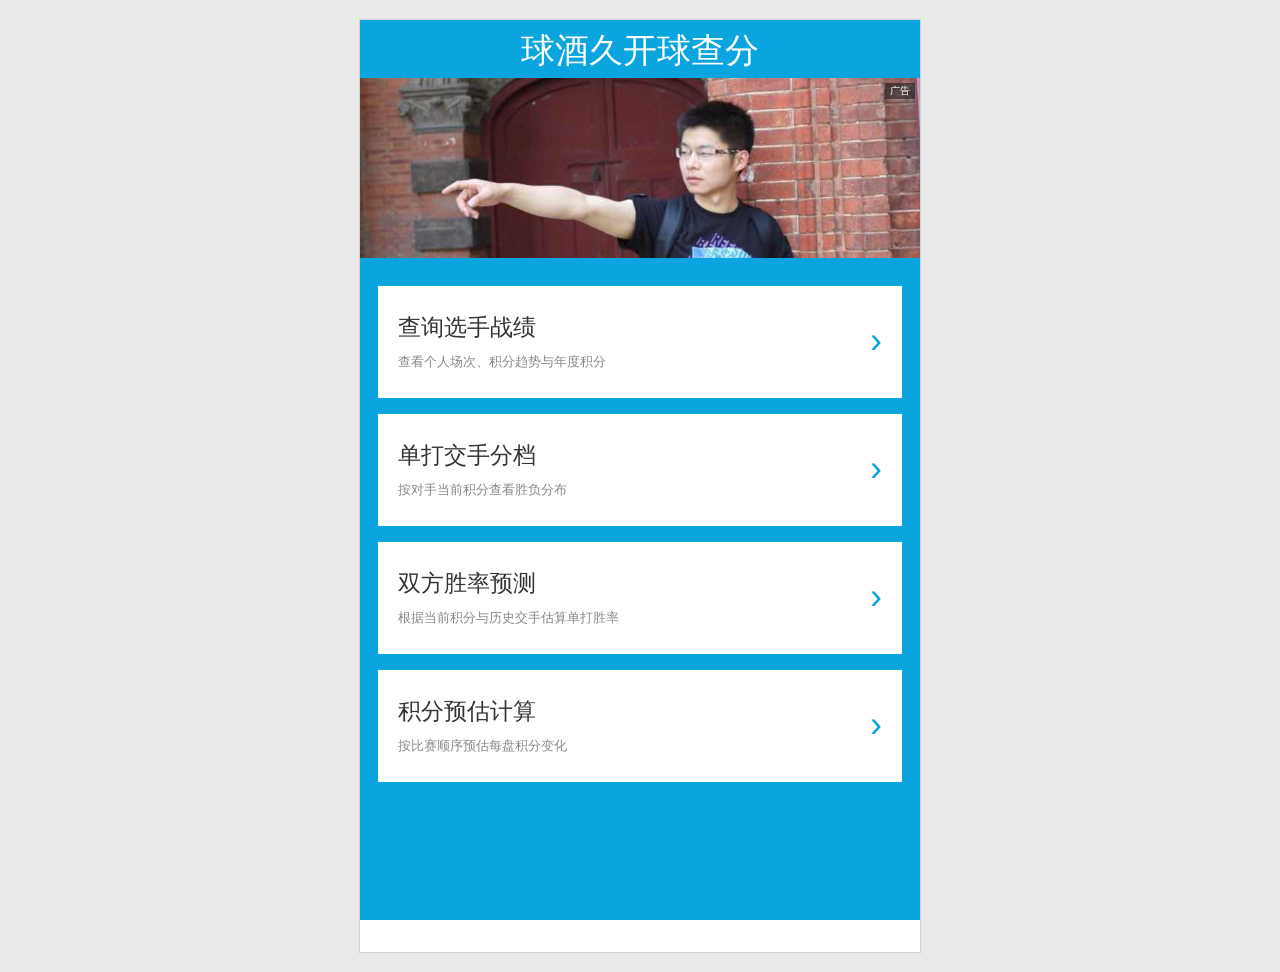
==== commit 1f5d59ac: "bug fix2" ====
--- a/index.html
+++ b/index.html
@@ -10,9 +10,9 @@
     <meta name="apple-mobile-web-app-capable" content="yes" />
     <meta name="apple-mobile-web-app-status-bar-style" content="default" />
     <link rel="manifest" href="./manifest.webmanifest" />
-    <title>球酒久欢乐乒乓</title>
-    <script type="module" crossorigin src="./assets/index-D0Z7Vu3z.js"></script>
-    <link rel="stylesheet" crossorigin href="./assets/index-ByPTl46Y.css">
+    <title>球酒久开球查分</title>
+    <script type="module" crossorigin src="./assets/index-7zd5_ohh.js"></script>
+    <link rel="stylesheet" crossorigin href="./assets/index-DETmSXVu.css">
   </head>
   <body>
     <div id="app"></div>
--- a/assets/index-DETmSXVu.css
+++ b/assets/index-DETmSXVu.css
@@ -0,0 +1 @@
+:root{font-family:Arial,Microsoft YaHei,sans-serif;color:#555;background:#e9e9e9;font-synthesis:none;--blue: #0aa4df;--line: #c9c9c9;--safe-top: env(safe-area-inset-top, 0px);--safe-bottom: env(safe-area-inset-bottom, 0px)}*{box-sizing:border-box}html{-webkit-text-size-adjust:100%}body{margin:0;min-width:320px;min-height:100dvh;background:#e9e9e9}button,input{font:inherit}button{cursor:pointer;touch-action:manipulation}main{width:min(560px,100%);min-height:100dvh;margin:0 auto;padding-bottom:calc(32px + var(--safe-bottom));background:#fff}.hero{padding:calc(18px + var(--safe-top)) 18px 24px;color:#fff;background:var(--blue)}h1{margin:20px 0 26px;font-size:32px;text-align:center}.home-screen{min-height:100dvh;padding:calc(4px + var(--safe-top)) 18px 40px;color:#fff;background:var(--blue)}.home-screen h1{margin:4px 0;font-size:34px}.home-ad{position:relative;width:calc(100% + 36px);height:180px;margin:0 0 28px -18px;overflow:hidden;background:#fff}.home-ad img{display:block;width:100%;height:100%;object-fit:cover;object-position:center 38%}.home-ad>span{position:absolute;top:5px;right:5px;z-index:1;padding:2px 5px;color:#fff;background:#00000073;font-size:10px;line-height:1.2}.home-entry{position:relative;width:100%;min-height:112px;margin-bottom:16px;padding:22px 50px 22px 20px;border:0;color:#555;background:#fff;text-align:left}.home-entry strong{display:block;color:#333;font-size:23px}.home-entry span{display:block;margin-top:9px;color:#888;font-size:13px;line-height:1.5}.home-entry i{position:absolute;top:50%;right:20px;color:var(--blue);font-size:36px;font-style:normal;transform:translateY(-52%)}.function-hero{position:relative}.function-hero h1{margin-top:24px}.back-home{position:absolute;top:calc(12px + var(--safe-top));left:10px;min-height:38px;padding:0 8px;border:0;color:#fff;background:transparent;font-size:14px}.versus-hero{padding-bottom:22px;text-align:center}.versus-hero h1{margin-bottom:8px}.versus-hero p{margin:0;font-size:13px}.search{margin-top:0}.search-row{display:grid;grid-template-columns:minmax(0,1fr) 74px}.search input,.search button{min-height:48px;border:0;border-radius:0}.search input{width:100%;min-width:0;padding:0 14px;outline:0;color:#444;background:#fff;font-size:16px}.search button{color:var(--blue);background:#eee;font-weight:700}.search button:disabled,.pager button:disabled{opacity:.5}.error{margin:10px 0 0;padding:8px;color:#9d2d2d;background:#fff;font-size:13px}.candidates,.records,.loading-card,.warning,.candidates-empty{margin:16px 12px 0}.section-head{display:flex;align-items:center;justify-content:space-between;min-height:42px}.section-head h2{margin:0;color:#555;font-size:20px;font-weight:500}.section-head>span{color:#777;font-size:12px}.candidate-grid{border-top:1px solid var(--line)}.candidate{width:100%;min-height:76px;padding:9px 4px;border:0;border-bottom:1px solid var(--line);color:#555;background:#fff;display:grid;grid-template-columns:auto minmax(0,1fr) auto;align-items:center;gap:10px;text-align:left}.candidate:active{background:#f0f0f0}.avatar,.profile-avatar{position:relative;display:grid;place-items:center;overflow:hidden;border-radius:50%;color:#fff;background:#8fd5ef;font-weight:700}.avatar{width:48px;height:48px}.avatar img,.profile-avatar img{position:absolute;top:0;right:0;bottom:0;left:0;width:100%;height:100%;object-fit:cover}.candidate-info{min-width:0;display:grid;gap:3px}.candidate-info strong{overflow:hidden;color:#333;font-size:16px;text-overflow:ellipsis;white-space:nowrap}.candidate-info small{overflow:hidden;color:#888;font-size:11px;text-overflow:ellipsis;white-space:nowrap}.candidate-score{color:var(--blue);font-size:18px;font-weight:700;text-align:right}.candidate-score small{display:block;color:#999;font-size:10px;font-weight:400}.candidate-tip,.warning{padding:10px;color:#8b6914;background:#fff6d8;font-size:12px;line-height:1.6}.versus-selectors{margin:16px 12px 0}.versus-side{margin-bottom:15px;border:1px solid var(--line)}.versus-side-title{min-height:40px;padding:0 11px;border-bottom:1px solid var(--line);display:flex;align-items:center;justify-content:space-between;background:#eee}.versus-side-title b{color:#555;font-size:14px}.versus-side-title button{padding:5px;border:0;color:var(--blue);background:transparent;font-size:12px}.versus-search{padding:11px}.selected-player{min-height:76px;padding:10px 12px;display:flex;align-items:center;gap:12px}.selected-player>span:last-child{min-width:0;display:grid;gap:5px}.selected-player strong{overflow:hidden;color:#333;font-size:18px;text-overflow:ellipsis;white-space:nowrap}.selected-player small{color:#888;font-size:12px}.compact-candidates{max-height:310px;overflow-y:auto;border-top:1px solid var(--line)}.compact-candidates .candidate:last-child{border-bottom:0}.versus-error{margin:0 0 15px}.prediction{margin:16px 12px 0}.prediction-title{display:flex;align-items:center;justify-content:space-between}.prediction-title h2{margin:0;color:#444;font-size:22px;font-weight:500}.prediction-easter-trigger{margin:0;padding:0;border:0;color:#444;background:transparent;font-size:22px;font-weight:500;text-align:left}.prediction-title span{color:#888;font-size:12px}.probability-names{margin-top:20px;display:grid;grid-template-columns:1fr 42px 1fr;align-items:center;text-align:center}.probability-names strong{overflow:hidden;color:#444;font-size:17px;text-overflow:ellipsis;white-space:nowrap}.probability-names b{color:#999;font-size:12px}.probability-values{margin-top:8px;display:flex;justify-content:space-between}.probability-values strong{color:var(--blue);font-size:38px}.probability-values strong:last-child{color:#777}.probability-bar{height:12px;overflow:hidden;background:#999}.probability-bar i{display:block;height:100%;background:var(--blue)}.prediction>h3{margin:27px 0 8px;color:#555;font-size:18px;font-weight:500}.prediction-steps{border-top:1px solid var(--line)}.prediction-steps>div{min-height:43px;padding:7px 5px;border-bottom:1px solid var(--line);display:flex;align-items:center;justify-content:space-between;gap:10px}.prediction-steps span{color:#666;font-size:13px}.prediction-steps b{color:#444;font-size:13px;text-align:right}.prediction-steps .prediction-match-step{align-items:center}.match-ratios{flex:none;display:grid;grid-template-columns:repeat(2,minmax(76px,1fr));gap:6px}.prediction-steps .match-ratios>span{min-width:0;padding:6px 8px;border-left:3px solid var(--blue);display:grid;grid-template-columns:auto 1fr;align-items:center;gap:7px;background:#eef8fc}.prediction-steps .match-ratios small{color:#777;font-size:10px;white-space:nowrap}.prediction-steps .match-ratios b{color:#087fab;font-size:15px;font-variant-numeric:tabular-nums;white-space:nowrap}.prediction-steps .prediction-final{background:#e7f6fc}.prediction-steps .prediction-final span,.prediction-steps .prediction-final b{color:#087fab;font-size:15px}.dragon-prediction-note{margin:0;padding:15px 12px;border:1px solid var(--line);color:#555;background:#f5f5f5;font-size:14px;line-height:1.7}.prediction-formula{margin:12px 0 0;padding:11px 7px;color:#fff;background:var(--blue);text-align:center;font-size:12px;line-height:1.6}.prediction-note{margin:8px 0 0;color:#888;font-size:11px;line-height:1.7}.direct-head{margin-top:25px}.versus-table th:nth-child(1),.versus-table td:nth-child(1){width:10%}.versus-table th:nth-child(2),.versus-table td:nth-child(2){width:22%}.versus-table th:nth-child(3),.versus-table td:nth-child(3){width:22%}.versus-table th:nth-child(4),.versus-table td:nth-child(4){width:15%}.versus-table th:nth-child(5),.versus-table td:nth-child(5){width:31%}.versus-table .winner{color:var(--blue);font-weight:700}.continue-button{width:100%;min-height:44px;margin-top:10px;border:0;color:#fff;background:var(--blue);font-weight:700}.loading-card{display:flex;align-items:center;gap:12px;padding:14px;border:1px solid var(--line);background:#fff}.loading-card p{margin:4px 0 0;color:#888;font-size:12px}.resume-card{margin:14px 12px 0;padding:12px;border:1px solid #efc360;display:flex;align-items:center;justify-content:space-between;gap:12px;background:#fff8df}.resume-card strong{color:#66501b;font-size:14px}.resume-card p{margin:4px 0 0;color:#8a743d;font-size:11px}.resume-card button{flex:none;min-height:40px;padding:0 14px;border:0;color:#fff;background:var(--blue);font-weight:700}.ball{flex:none;width:24px;height:24px;border-radius:50%;background:var(--blue);animation:pulse .8s infinite alternate}@keyframes pulse{to{opacity:.35;transform:scale(.72)}}.summary{color:#fff;background:var(--blue)}.player{padding:26px 16px 18px;text-align:center}.profile-avatar{width:116px;height:116px;margin:0 auto 16px;border:9px solid #fff;font-size:30px}.player h2{margin:0;font-size:32px}.player h2 small{margin-left:7px;font-size:15px;font-weight:500}.player p{margin:5px 0 0;font-size:12px}.score-overview{padding:12px 4px 20px;display:grid;grid-template-columns:repeat(3,1fr)}.score-overview>div,.score-overview>button{min-width:0;min-height:78px;padding:5px;border:0;border-right:1px solid rgba(255,255,255,.85);color:#fff;background:transparent;text-align:center}.score-overview>:last-child{border-right:0}.score-overview span{display:block;font-size:14px;font-weight:700}.score-overview strong{display:block;margin-top:9px;font-size:clamp(30px,9vw,42px);line-height:1}.annual-score i{display:inline-grid;place-items:center;width:18px;height:18px;border-radius:50%;color:var(--blue);background:#fff;font-size:12px;font-style:normal}.scope-bar{padding:10px 14px;border-top:1px solid rgba(255,255,255,.5);display:flex;align-items:center;justify-content:space-between}.scope-bar>span{font-weight:700}.scope-tabs{display:flex;border:1px solid #fff}.scope-tabs button{min-height:34px;padding:0 17px;border:0;color:#fff;background:transparent;font-size:13px}.scope-tabs button.active{color:var(--blue);background:#fff}.stats-head,.stats-row{margin:0 12px;display:grid;grid-template-columns:1.2fr repeat(3,1fr);align-items:center;text-align:center}.stats-head{min-height:34px;border-bottom:1px solid rgba(255,255,255,.55);font-size:12px}.stats-row{min-height:52px;border-bottom:1px solid rgba(255,255,255,.35)}.stats-row strong{text-align:left;font-size:15px}.stats-row b{font-size:22px}.positive,.negative{color:inherit}.score-trend{margin:14px 12px 0;padding:12px 8px 4px;color:#666;background:#fff}.trend-heading{display:flex;align-items:baseline;justify-content:space-between;gap:8px;padding:0 4px 3px}.trend-heading h3{margin:0;overflow:hidden;color:#666;font-size:15px;font-weight:500;text-overflow:ellipsis;white-space:nowrap}.trend-heading span{flex:none;color:#999;font-size:9px}.score-trend svg{display:block;width:100%;height:auto;overflow:visible}.trend-grid line{stroke:#d4d4d4;stroke-width:1}.trend-grid text,.trend-dates text{fill:#777;font-size:8px}.trend-axis,.trend-dates line{stroke:#888;stroke-width:1}.trend-line{fill:none;stroke:#079ddd;stroke-width:2.2;stroke-linecap:round;stroke-linejoin:round}.trend-mark circle{fill:#079ddd}.trend-mark text{fill:#079ddd;font-size:10px}.trend-mark.current text{font-size:11px}.updated-at{margin:0;padding:16px 8px 12px;text-align:center;font-size:12px}.dialog-backdrop{position:fixed;top:0;right:0;bottom:0;left:0;z-index:20;padding:18px;display:grid;place-items:center;background:#0000007a}.annual-dialog{position:relative;width:min(430px,100%);max-height:85dvh;overflow:auto;padding:22px 18px;color:#555;background:#fff}.dialog-close{position:absolute;top:8px;right:10px;width:34px;height:34px;border:0;color:#777;background:transparent;font-size:28px}.annual-dialog h2{margin:0 0 14px;color:#333;font-size:22px}.annual-formula{padding:13px 8px;color:#fff;background:var(--blue);text-align:center;font-size:14px;font-weight:700}.formula-grid{border-top:1px solid var(--line);display:grid;grid-template-columns:1fr auto}.formula-grid span,.formula-grid b,.formula-grid strong{padding:10px 6px;border-bottom:1px solid var(--line)}.formula-grid b,.formula-grid strong{min-width:80px;color:#333;text-align:right}.formula-grid strong{color:var(--blue);font-size:20px}.metric-help{padding:10px 6px;border:0;border-bottom:1px solid var(--line);color:#555;background:transparent;text-align:left}.metric-help i{display:inline-grid;place-items:center;width:18px;height:18px;margin-left:3px;border-radius:50%;color:#fff;background:var(--blue);font-size:12px;font-style:normal;font-weight:700}.dialog-back{margin:-4px 0 12px;padding:4px 0;border:0;color:var(--blue);background:transparent;font-size:13px}.detail-equation{margin:0 0 14px;padding:12px;color:#555;background:#eef8fc;text-align:center;font-size:20px;font-variant-numeric:tabular-nums}.detail-equation strong{color:var(--blue);font-size:26px}.detail-intro{margin:0 0 14px;color:#666;font-size:13px;line-height:1.7}.detail-intro span{display:block}.annual-record-table{margin-top:8px}.annual-record-table th,.annual-record-table td{height:38px}.peak-event-table th:nth-child(1),.peak-event-table td:nth-child(1){width:9%}.peak-event-table th:nth-child(2),.peak-event-table td:nth-child(2){width:17%}.peak-event-table th:nth-child(3),.peak-event-table td:nth-child(3){width:25%}.peak-event-table th:nth-child(4),.peak-event-table td:nth-child(4){width:12%}.peak-event-table th:nth-child(5),.peak-event-table td:nth-child(5){width:14%}.peak-event-table th:nth-child(6),.peak-event-table td:nth-child(6){width:23%}.peak-event-table td small{display:block;color:var(--blue);font-size:9px;font-weight:700}.peak-event-table .peak-score-row{background:#dff4fc}.peak-event-table .peak-score-row td{color:#087fae;font-weight:700}.deduction-axis{width:100%;margin:4px 0 15px;padding:10px 5px 7px;background:#f5f5f5}.deduction-values{display:grid;grid-template-columns:repeat(7,1fr);gap:2px;color:#777;text-align:center;font-size:10px;font-variant-numeric:tabular-nums}.deduction-values span{padding:3px 0;border-radius:10px}.deduction-values span.active{color:#fff;background:var(--blue);font-weight:700}.deduction-track{height:18px;margin:4px 2px 0;border-top:2px solid #888;display:flex;justify-content:space-between}.deduction-track i{width:1px;height:10px;margin-top:-2px;background:#888}.deduction-labels{margin:-5px 0 0;display:flex;justify-content:space-between;color:#666;font-size:9px;font-variant-numeric:tabular-nums}.deduction-axis>small{display:block;margin-top:2px;color:#999;text-align:right;font-size:9px}.annual-note{margin:12px 0 0;color:#777;font-size:12px;line-height:1.7}.records{margin-top:0;padding-top:14px}.calculator-hero,.tier-hero{text-align:center}.tier-hero p{margin:0 0 14px;font-size:13px}.tier-profile{margin:14px 12px 0;padding:10px;display:flex;align-items:center;justify-content:space-between;gap:10px;background:#fff;border:1px solid var(--line)}.tier-profile .selected-player{flex:1;min-width:0}.tier-profile>button{padding:8px 10px;border:0;color:var(--blue);background:transparent;font-weight:700}.tier-loading{margin-top:12px}.tier-error{margin:12px}.tier-results{margin:14px 12px 0}.tier-toolbar{padding:10px 12px;display:flex;align-items:center;justify-content:space-between;color:#666;background:#fff;border:1px solid var(--line);font-size:12px}.tier-toolbar button{min-height:36px;padding:0 14px;border:0;color:#fff;background:var(--blue);font-weight:700}.tier-toolbar button:disabled{opacity:.5}.tier-legend{padding:9px 0;display:flex;gap:6px;color:#666;font-size:10px}.tier-legend span{padding:4px 7px;border-radius:2px}.tier-legend .red,.tier-opponent.red{color:#9c0006;background:#f4cccc}.tier-legend .yellow,.tier-opponent.yellow{color:#7f6000;background:#fff2cc}.tier-legend .green,.tier-opponent.green{color:#274e13;background:#d9ead3}.tier-band{margin-bottom:8px;border:1px solid var(--line);background:#fff}.tier-band-title{min-height:36px;padding:0 10px;display:flex;align-items:center;justify-content:space-between;color:#fff;background:#1f4e78;font-size:12px}.tier-band-title span{opacity:.8;font-size:10px}.tier-opponents{padding:6px;display:grid;grid-template-columns:repeat(3,minmax(0,1fr));gap:4px}.tier-opponent{min-width:0;padding:7px 2px;overflow:hidden;font-size:clamp(8px,2.25vw,10px);letter-spacing:-.2px;text-align:center;text-overflow:ellipsis;white-space:nowrap}.tier-opponent b{margin-left:2px}.tier-empty{padding:10px;color:#bbb;text-align:center}.calculator-hero h1{margin-bottom:8px}.calculator-hero p{margin:0;font-size:13px}.calculator-form{margin:16px 12px 0}.calculator-inputs{display:grid;grid-template-columns:108px minmax(0,1fr);gap:10px;align-items:start}.calculator-self,.calculator-opponents{border:1px solid var(--line);background:#fff}.calculator-self{display:grid}.calculator-self span,.calculator-list-head{min-height:40px;padding:0 9px;display:flex;align-items:center;color:#666;background:#ddd;font-size:12px;font-weight:700}.calculator-self input{width:100%;min-width:0;height:48px;padding:0 8px;border:0;color:#555;background:#fff;font-size:14px;text-align:center;outline:none}.calculator-list-head{justify-content:space-between;gap:6px}.calculator-list-head button{padding:5px 0;border:0;color:var(--blue);background:transparent;font-size:11px;font-weight:700;white-space:nowrap}.calculator-opponent-row{min-width:0;padding:6px;border-top:1px solid var(--line);display:grid;grid-template-columns:18px minmax(0,1fr) 68px 24px;gap:4px;align-items:center}.calculator-opponent-row>b{color:#888;font-size:11px;text-align:center}.calculator-opponent-row>input{width:100%;min-width:0;height:36px;padding:0 5px;border:1px solid var(--line);color:#555;font-size:12px;outline:none}.calculator-self input:focus,.calculator-opponent-row>input:focus{border-color:var(--blue);box-shadow:inset 0 0 0 1px var(--blue)}.outcome-tabs{height:36px;border:1px solid var(--blue);display:grid;grid-template-columns:1fr 1fr}.outcome-tabs button{padding:0;border:0;color:var(--blue);background:#fff;font-size:11px}.outcome-tabs button+button{border-left:1px solid var(--blue)}.outcome-tabs button.active{color:#fff;background:var(--blue);font-weight:700}.calculator-remove{width:24px;height:36px;padding:0;border:0;color:#999;background:transparent;font-size:20px}.calculator-remove:disabled{color:#ddd}.calculator-tip{margin:10px 2px 0;color:#888;font-size:11px;line-height:1.6}.calculator-error{margin:8px 0 0}.calculator-submit{width:100%;min-height:44px;margin-top:12px;border:0;color:#fff;background:var(--blue);font-size:14px;font-weight:700}.calculator-results{margin-top:18px}.calculator-table th:nth-child(1),.calculator-table td:nth-child(1){width:10%}.calculator-table th:nth-child(2),.calculator-table td:nth-child(2){width:16%}.calculator-table th:nth-child(3),.calculator-table td:nth-child(3){width:20%}.calculator-table th:nth-child(4),.calculator-table td:nth-child(4){width:14%}.calculator-table th:nth-child(5),.calculator-table td:nth-child(5){width:17%}.calculator-table th:nth-child(6),.calculator-table td:nth-child(6){width:23%}.table-wrap{overflow:hidden;border:1px solid var(--line);background:#fff}table{width:100%;min-width:0;border-collapse:collapse;table-layout:fixed}thead{color:#666;background:#ddd}th,td{height:40px;padding:5px 2px;border-right:1px solid var(--line);border-bottom:1px solid var(--line);overflow:hidden;text-align:center;text-overflow:ellipsis;white-space:nowrap}th{height:36px;font-size:11px}td{color:#666;font-size:10px}th:last-child,td:last-child{border-right:0}tbody tr:last-child td{border-bottom:0}th:nth-child(1),td:nth-child(1){width:9%}th:nth-child(2),td:nth-child(2){width:17%}th:nth-child(3),td:nth-child(3){width:25%}th:nth-child(4),td:nth-child(4){width:11%}th:nth-child(5),td:nth-child(5){width:12%}th:nth-child(6),td:nth-child(6){width:26%}.score{color:#555;font-size:12px}.empty{padding:45px 15px;border:1px solid var(--line);color:#888;background:#fff;text-align:center;font-size:13px}.pager{position:sticky;bottom:calc(8px + var(--safe-bottom));margin-top:10px;padding:6px;display:grid;grid-template-columns:1fr auto 1fr;align-items:center;gap:8px;background:#eee}.pager button{min-height:40px;border:0;color:#fff;background:var(--blue);font-weight:700}.pager span{color:#777;font-size:11px;text-align:center}@media(min-width:760px){main{margin-block:20px;box-shadow:0 0 0 1px #d0d0d0}}@media(max-width:370px){.search-row{grid-template-columns:1fr 66px}.score-overview span{font-size:12px}.score-overview strong{font-size:29px}.calculator-inputs{grid-template-columns:1fr}.calculator-self{grid-template-columns:94px 1fr}.calculator-self span{justify-content:center}}@media(prefers-reduced-motion:reduce){*,*:before,*:after{animation-duration:.01ms!important;animation-iteration-count:1!important;scroll-behavior:auto!important}}
